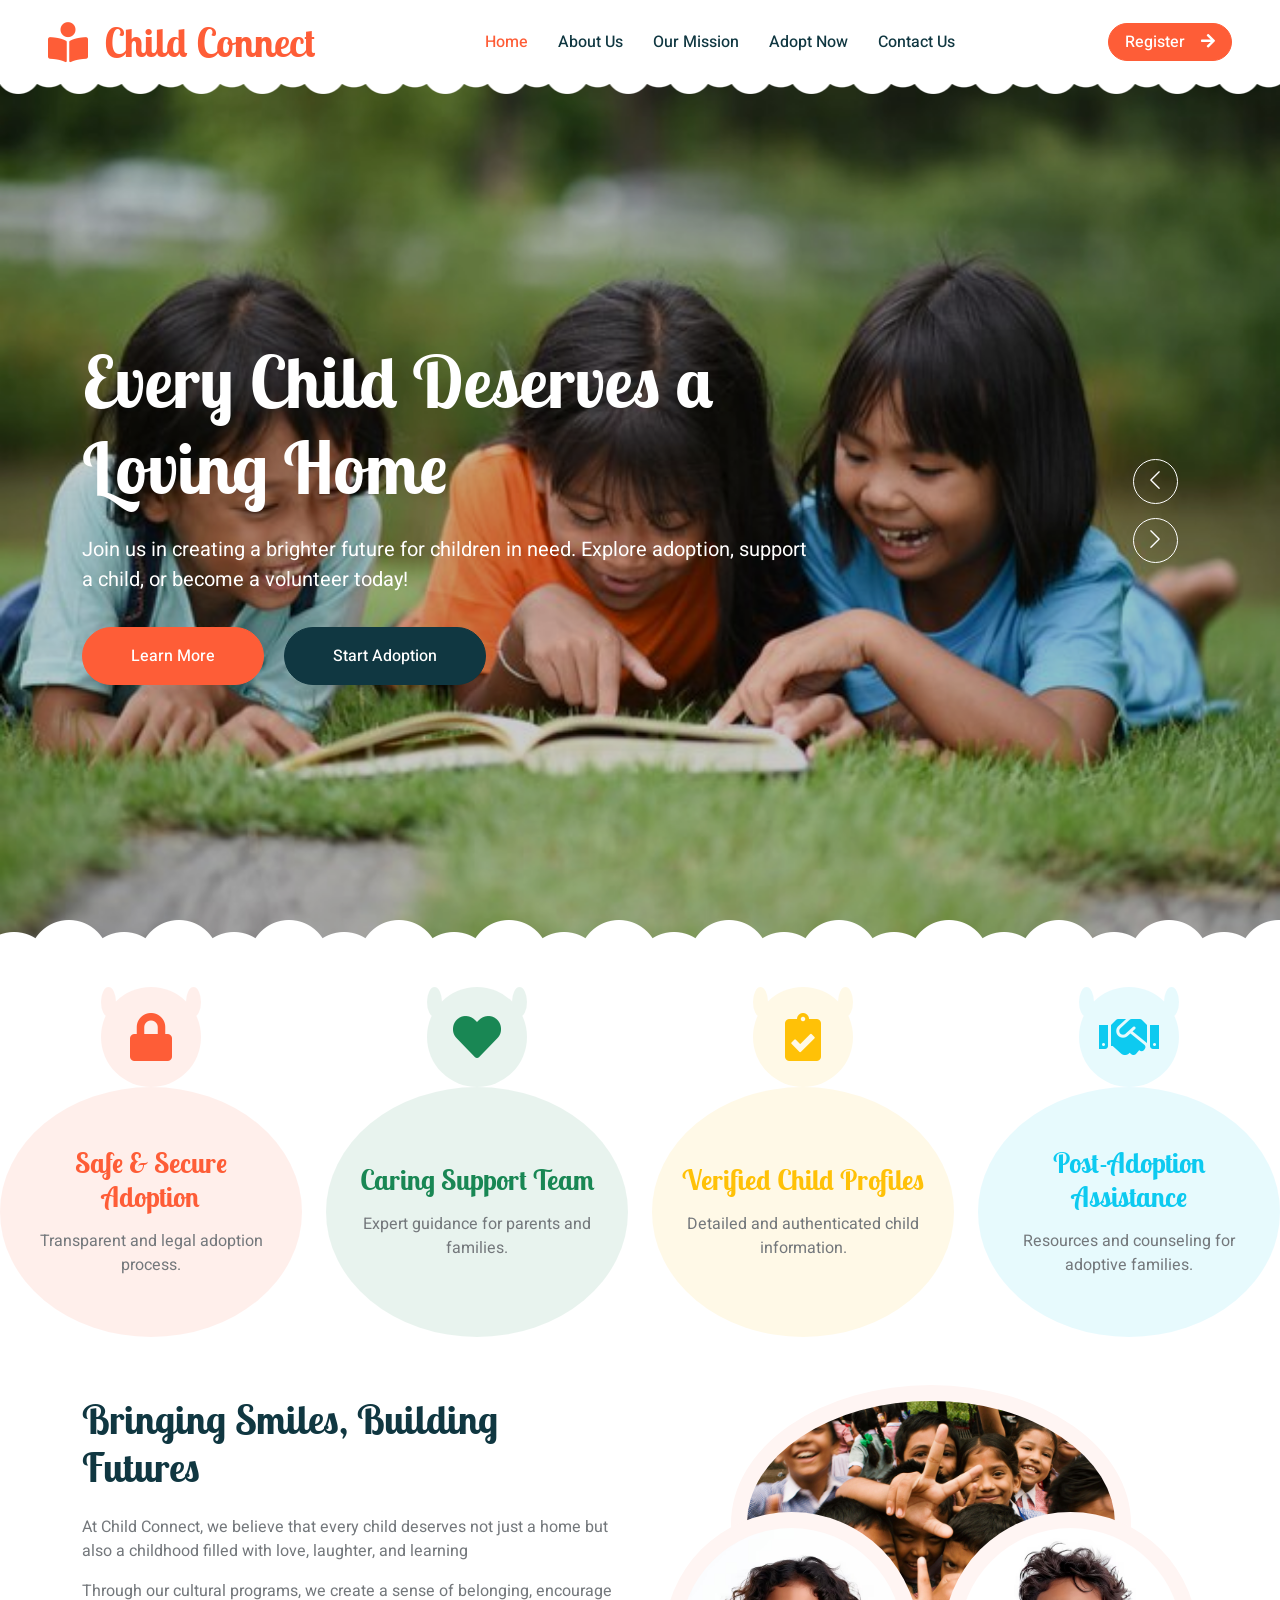
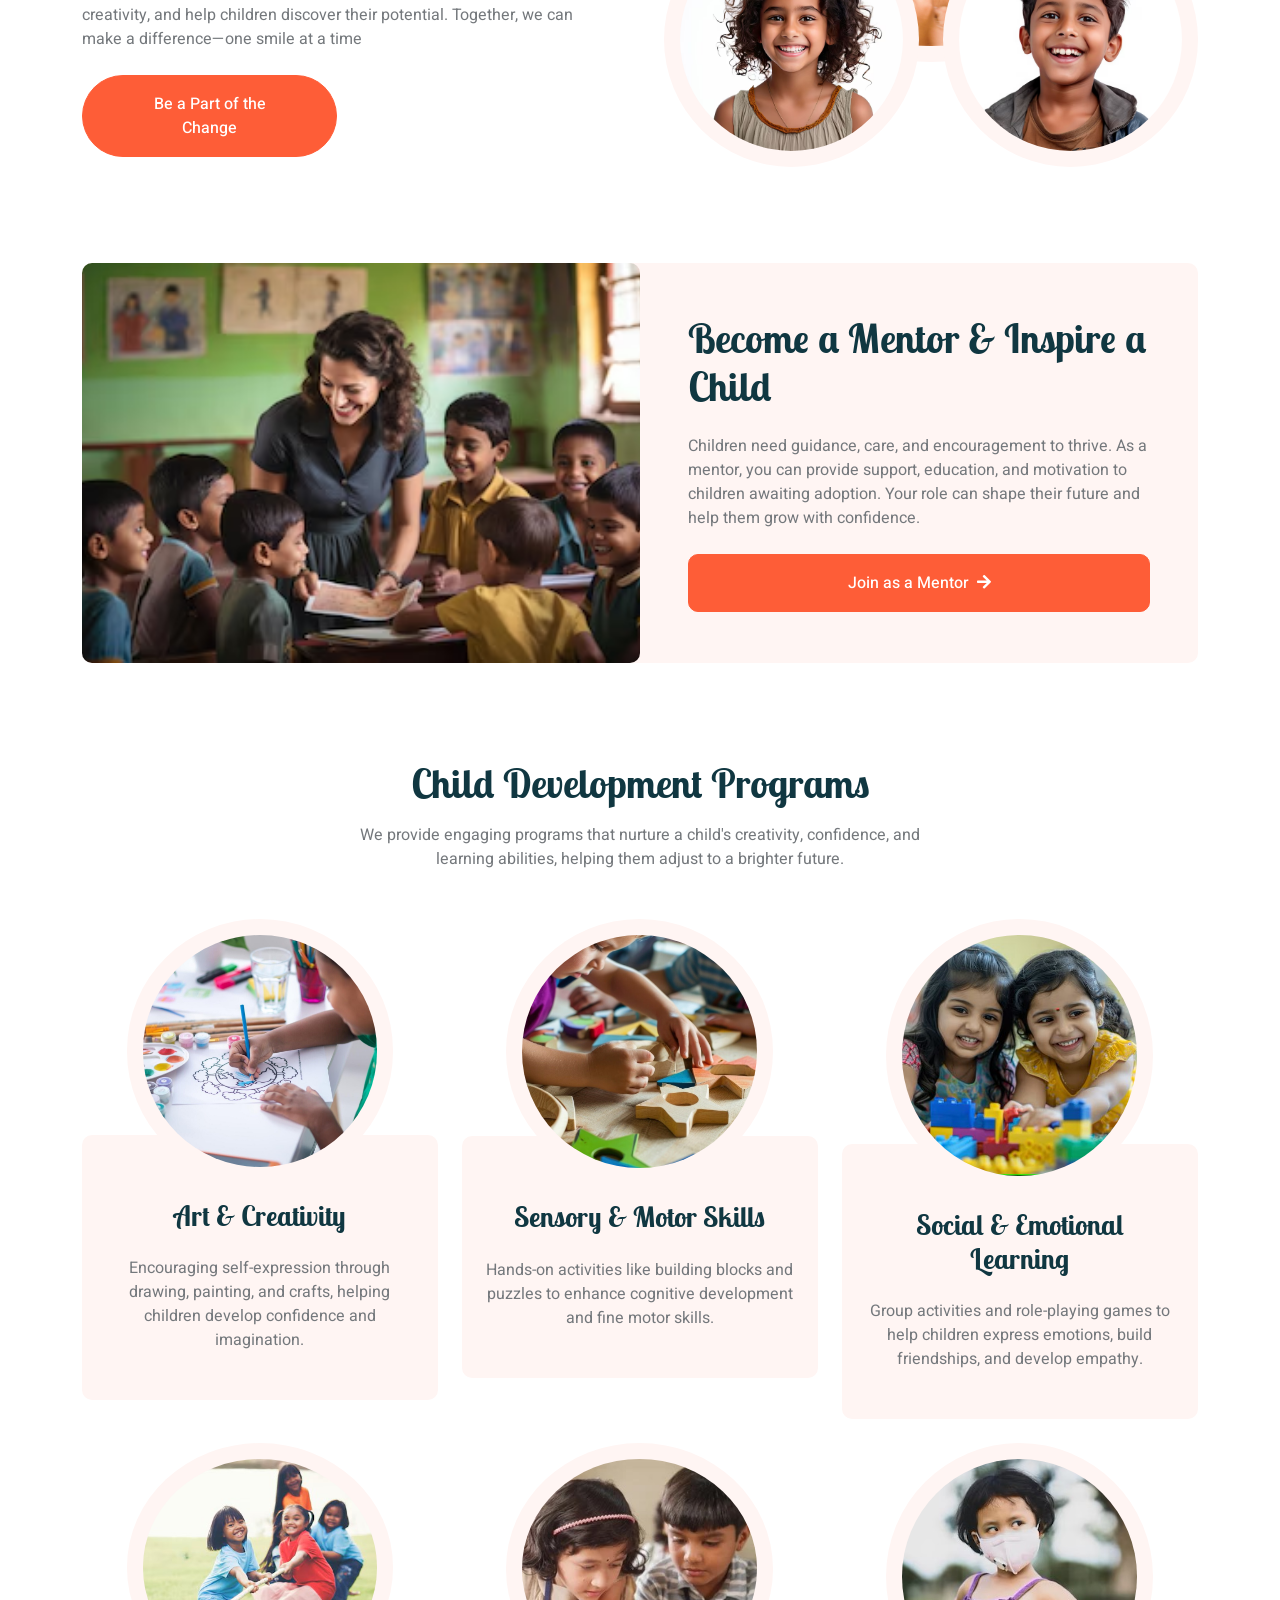
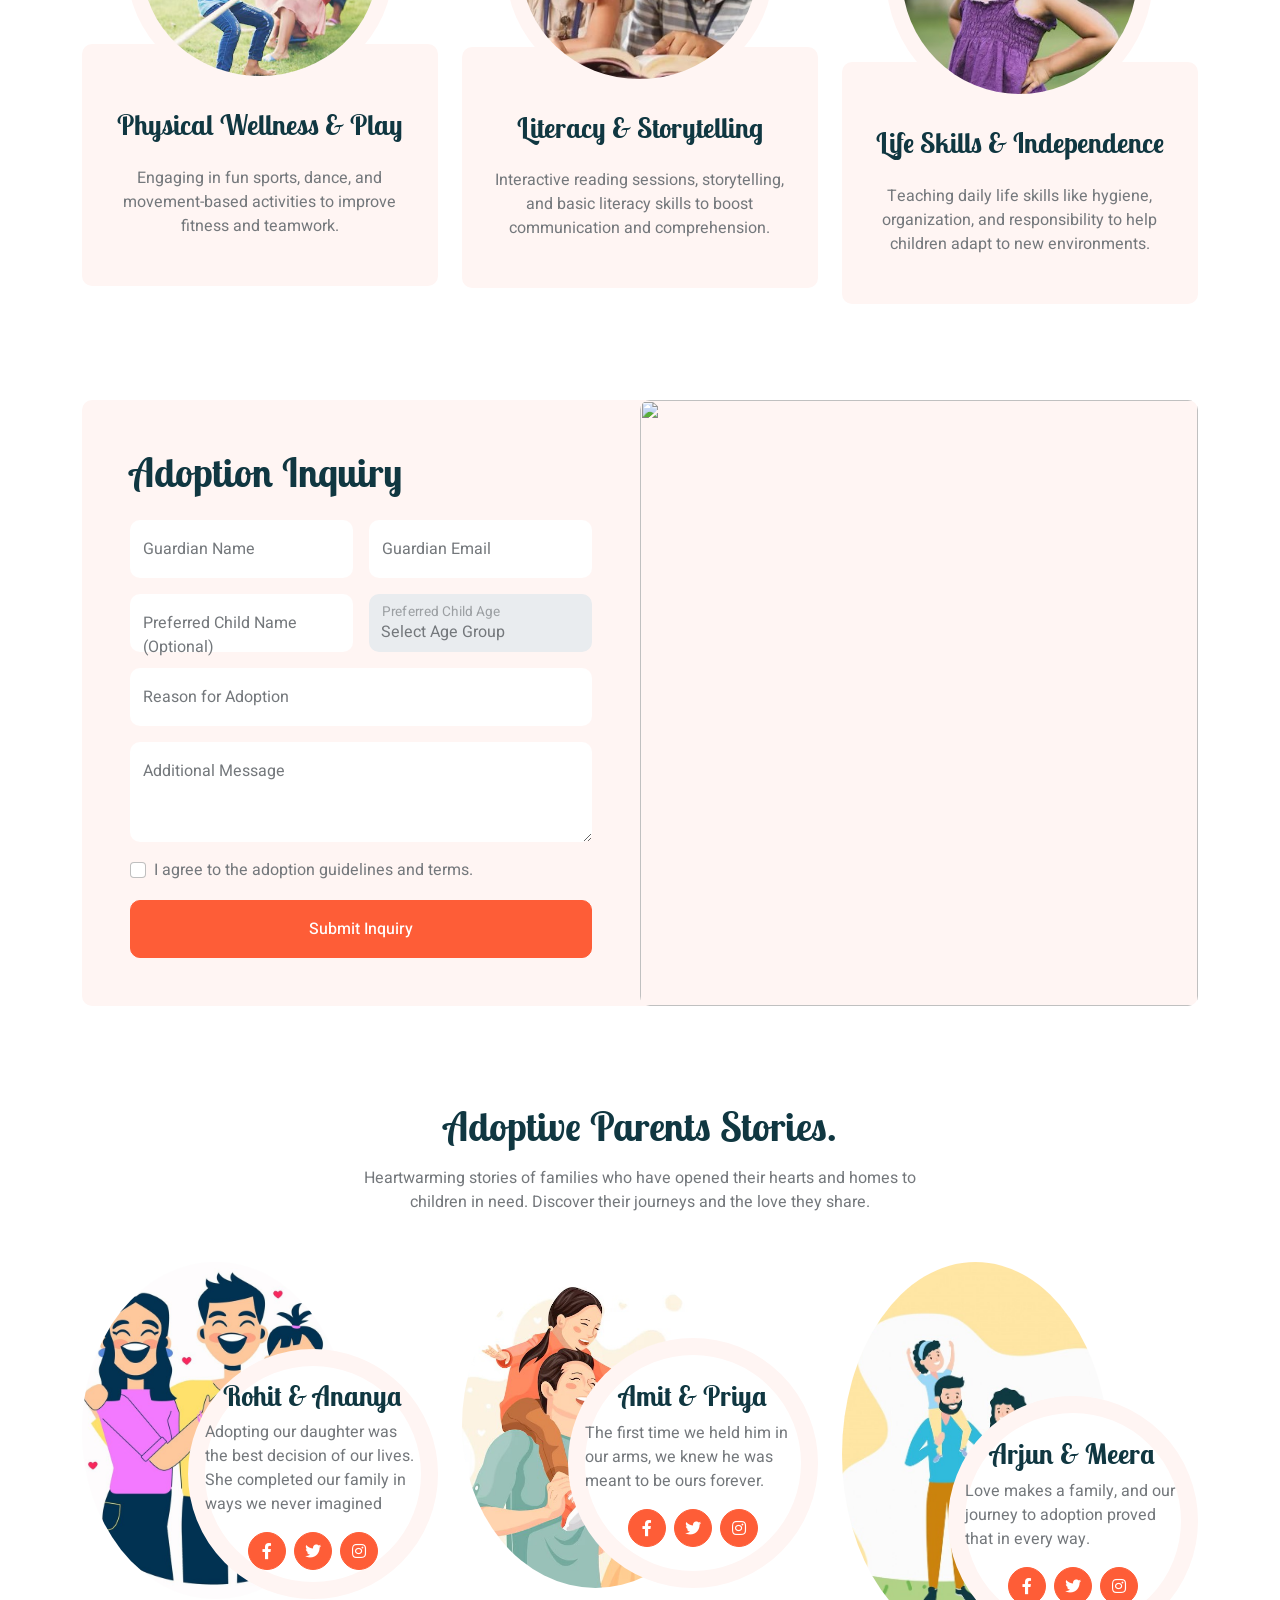
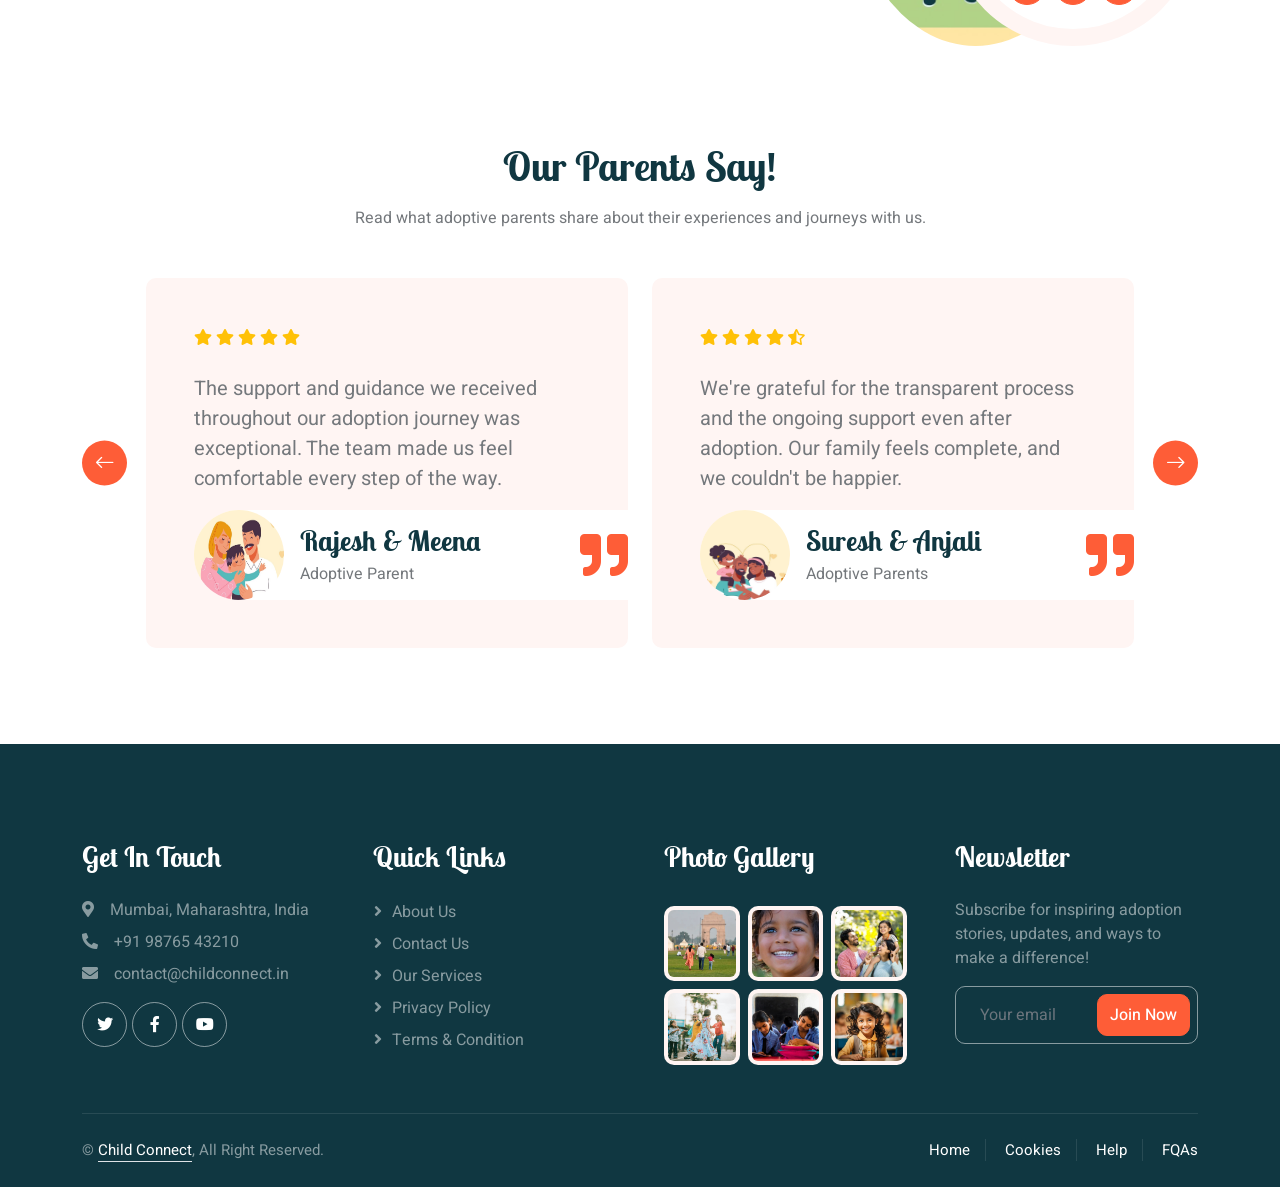
==== Refrence html website/index.html @ 8d8b5644 "Update" ====
<!DOCTYPE html>
<html lang="en">

<head>
    <meta charset="utf-8">
    <title>Online Child Connectivity</title>
    <meta content="width=device-width, initial-scale=1.0" name="viewport">
    <meta content="" name="keywords">
    <meta content="" name="description">

    <!-- Favicon -->
    <link href="img/favicon.ico" rel="icon">

    <!-- Google Web Fonts -->
    <link rel="preconnect" href="https://fonts.googleapis.com">
    <link rel="preconnect" href="https://fonts.gstatic.com" crossorigin>
    <link href="https://fonts.googleapis.com/css2?family=Heebo:wght@400;500;600&family=Inter:wght@600&family=Lobster+Two:wght@700&display=swap" rel="stylesheet">
    <link href="https://cdnjs.cloudflare.com/ajax/libs/font-awesome/5.15.4/css/all.min.css" rel="stylesheet">
    <link href="https://cdnjs.cloudflare.com/ajax/libs/font-awesome/5.15.4/css/all.min.css" rel="stylesheet">



    <!-- Icon Font Stylesheet -->
    <link href="https://cdnjs.cloudflare.com/ajax/libs/font-awesome/5.10.0/css/all.min.css" rel="stylesheet">
    <link href="https://cdn.jsdelivr.net/npm/bootstrap-icons@1.4.1/font/bootstrap-icons.css" rel="stylesheet">
    <link href="https://cdnjs.cloudflare.com/ajax/libs/font-awesome/5.15.4/css/all.min.css" rel="stylesheet">



    <!-- Libraries Stylesheet -->
    <link href="lib/animate/animate.min.css" rel="stylesheet">
    <link href="lib/owlcarousel/assets/owl.carousel.min.css" rel="stylesheet">

    <!-- Customized Bootstrap Stylesheet -->
    <link href="css/bootstrap.min.css" rel="stylesheet">

    <!-- Template Stylesheet -->
    <link href="css/style.css" rel="stylesheet">
</head>

<body>
    <div class="container-xxl bg-white p-0">
        <!-- Spinner Start -->
        <div id="spinner" class="show bg-white position-fixed translate-middle w-100 vh-100 top-50 start-50 d-flex align-items-center justify-content-center">
            <div class="spinner-border text-primary" style="width: 3rem; height: 3rem;" role="status">
                <span class="sr-only">Loading...</span>
            </div>
        </div>
        <!-- Spinner End -->


        <!-- Navbar Start -->
        <nav class="navbar navbar-expand-lg bg-white navbar-light sticky-top px-4 px-lg-5 py-lg-0">
            <a href="index.html" class="navbar-brand">
                <h1 class="m-0 text-primary"><i class="fa fa-book-reader me-3"></i>Child Connect</h1>
            </a>
            <button type="button" class="navbar-toggler" data-bs-toggle="collapse" data-bs-target="#navbarCollapse">
                <span class="navbar-toggler-icon"></span>
            </button>
            <div class="collapse navbar-collapse" id="navbarCollapse">
                <div class="navbar-nav mx-auto">
                    <a href="index.html" class="nav-item nav-link active">Home</a>
                    <a href="about.html" class="nav-item nav-link">About Us</a>
                    <a href="classes.html" class="nav-item nav-link">Our Mission</a>
                    <div class="nav-item dropdown">
                        <a href="adopt.html" class="nav-item nav-link" data-bs-toggle="dropdown">Adopt Now</a>
                        
                    </div>
                    <a href="contact.html" class="nav-item nav-link">Contact Us</a>
                </div>
                <a href="register.html" class="btn btn-primary rounded-pill px-3 d-none d-lg-block">Register<i class="fa fa-arrow-right ms-3"></i></a>            </div>
        </nav>
        <!-- Navbar End -->


        <!-- Carousel Start -->
        <div class="container-fluid p-0 mb-5">
            <div class="owl-carousel header-carousel position-relative">
                <div class="owl-carousel-item position-relative">
                    <img class="img-fluid" src="img/ban6.jpg" alt="">
                    <div class="position-absolute top-0 start-0 w-100 h-100 d-flex align-items-center" style="background: rgba(0, 0, 0, .2);">
                        <div class="container">
                            <div class="row justify-content-start">
                                <div class="col-10 col-lg-8">
                                    <h1 class="display-2 text-white animated slideInDown mb-4">Every Child Deserves a Loving Home </h1>
                                    <p class="fs-5 fw-medium text-white mb-4 pb-2">Join us in creating a brighter future for children in need. Explore adoption, support a child, or become a volunteer today!</p>
                                    <a href="" class="btn btn-primary rounded-pill py-sm-3 px-sm-5 me-3 animated slideInLeft">Learn More</a>
                                    <a href="" class="btn btn-dark rounded-pill py-sm-3 px-sm-5 animated slideInRight">Start Adoption</a>
                                </div>
                            </div>
                        </div>
                    </div>
                </div>
                <div class="owl-carousel-item position-relative">
                    <img class="img-fluid" src="img/ban1.jpg" alt="">
                    <div class="position-absolute top-0 start-0 w-100 h-100 d-flex align-items-center" style="background: rgba(0, 0, 0, .2);">
                        <div class="container">
                            <div class="row justify-content-start">
                                <div class="col-10 col-lg-8">
                                    <h1 class="display-2 text-white animated slideInDown mb-4">Building a Better Tomorrow</h1>
                                    <p class="fs-5 fw-medium text-white mb-4 pb-2">Your support can change a child's future forever.</p>
                                    <a href="" class="btn btn-primary rounded-pill py-sm-3 px-sm-5 me-3 animated slideInLeft">Learn More</a>
                                    <a href="" class="btn btn-dark rounded-pill py-sm-3 px-sm-5 animated slideInRight">Start Adoption</a>
                                </div>
                            </div>
                        </div>
                    </div>
                </div>
            </div>
        </div>
        <!-- Carousel End -->


       <div class="row g-4">
    <div class="col-lg-3 col-sm-6 wow fadeInUp" data-wow-delay="0.1s">
        <div class="facility-item">
            <div class="facility-icon bg-primary">
                <span class="bg-primary"></span>
                <i class="fas fa-lock fa-3x text-primary"></i>
                <span class="bg-primary"></span>
            </div>
            <div class="facility-text bg-primary">
                <h3 class="text-primary mb-3">Safe & Secure Adoption</h3>
                <p class="mb-0">Transparent and legal adoption process.</p>
            </div>
        </div>
    </div>
    <div class="col-lg-3 col-sm-6 wow fadeInUp" data-wow-delay="0.3s">
        <div class="facility-item">
            <div class="facility-icon bg-success">
                <span class="bg-success"></span>
                <i class="fas fa-heart fa-3x text-success"></i>
                <span class="bg-success"></span>
            </div>
            <div class="facility-text bg-success">
                <h3 class="text-success mb-3">Caring Support Team</h3>
                <p class="mb-0">Expert guidance for parents and families.</p>
            </div>
        </div>
    </div>
    <div class="col-lg-3 col-sm-6 wow fadeInUp" data-wow-delay="0.5s">
        <div class="facility-item">
            <div class="facility-icon bg-warning">
                <span class="bg-warning"></span>
                <i class="fas fa-clipboard-check fa-3x text-warning"></i>
                <span class="bg-warning"></span>
            </div>
            <div class="facility-text bg-warning">
                <h3 class="text-warning mb-3">Verified Child Profiles</h3>
                <p class="mb-0">Detailed and authenticated child information.</p>
            </div>
        </div>
    </div>
    <div class="col-lg-3 col-sm-6 wow fadeInUp" data-wow-delay="0.7s">
        <div class="facility-item">
            <div class="facility-icon bg-info">
                <span class="bg-info"></span>
                <i class="fas fa-handshake fa-3x text-info"></i>
                <span class="bg-info"></span>
            </div>
            <div class="facility-text bg-info">
                <h3 class="text-info mb-3">Post-Adoption Assistance</h3>
                <p class="mb-0">Resources and counseling for adoptive families.</p>
            </div>
        </div>
    </div>
</div>

        <!-- Facilities End -->


        <!-- About Start -->
        <div class="container-xxl py-5">
            <div class="container">
                <div class="row g-5 align-items-center">
                    <div class="col-lg-6 wow fadeInUp" data-wow-delay="0.1s">
                        <h1 class="mb-4">Bringing Smiles, Building Futures</h1>
                        <p>At Child Connect, we believe that every child deserves not just a home but also a childhood filled with love, laughter, and learning</p>
                        <p class="mb-4">Through our cultural programs, we create a sense of belonging, encourage creativity, and help children discover their potential. Together, we can make a difference—one smile at a time</p>
                        <div class="row g-4 align-items-center">
                            <div class="col-sm-6">
                                <a class="btn btn-primary rounded-pill py-3 px-5" href="">Be a Part of the Change</a>
                            </div>
                            
                                    
                                       
                        </div>
                    </div>
                    <div class="col-lg-6 about-img wow fadeInUp" data-wow-delay="0.5s">
                        <div class="row">
                            <div class="col-12 text-center">
                                <img class="img-fluid w-75 rounded-circle bg-light p-3" src="img/img7.jpg" alt="">
                            </div>
                            <div class="col-6 text-start" style="margin-top: -150px;">
                                <img class="img-fluid w-100 rounded-circle bg-light p-3" src="img/g1.jpg" alt="">
                            </div>
                            <div class="col-6 text-end" style="margin-top: -150px;">
                                <img class="img-fluid w-100 rounded-circle bg-light p-3" src="img/b5.jpg" alt="">
                            </div>
                        </div>
                    </div>
                </div>
            </div>
        </div>
        <!-- About End -->


        <!-- Call To Action Start -->
        <div class="container-xxl py-5">
            <div class="container">
                <div class="bg-light rounded">
                    <div class="row g-0">
                        <div class="col-lg-6 wow fadeIn" data-wow-delay="0.1s" style="min-height: 400px;">
                            <div class="position-relative h-100">
                                <img class="position-absolute w-100 h-100 rounded" src="img/guide2.jpg" style="object-fit: cover;">
                            </div>
                        </div>
                        <div class="col-lg-6 wow fadeIn" data-wow-delay="0.5s">
                            <div class="h-100 d-flex flex-column justify-content-center p-5">
                                <h1 class="mb-4">Become a Mentor & Inspire a Child</h1>
                                <p class="mb-4">Children need guidance, care, and encouragement to thrive. As a mentor, you can provide support, education, and motivation to children awaiting adoption. 
                                    Your role can shape their future and help them grow with confidence.
                                </p>
                                <a class="btn btn-primary py-3 px-5" href="">Join as a Mentor<i class="fa fa-arrow-right ms-2"></i></a>
                            </div>
                        </div>
                    </div>
                </div>
            </div>
        </div>
        <!-- Call To Action End -->


        <!-- Classes Start -->
       <div class="container-xxl py-5">
    <div class="container">
        <div class="text-center mx-auto mb-5 wow fadeInUp" data-wow-delay="0.1s" style="max-width: 600px;">
            <h1 class="mb-3">Child Development Programs</h1>
            <p>We provide engaging programs that nurture a child's creativity, confidence, and learning abilities, helping them adjust to a brighter future.</p>
        </div>
        <div class="row g-4">
            <!-- Art & Creativity -->
            <div class="col-lg-4 col-md-6 wow fadeInUp" data-wow-delay="0.1s">
                <div class="classes-item">
                    <div class="bg-light rounded-circle w-75 mx-auto p-3">
                        <img class="img-fluid rounded-circle" src="img/sk1.jpg" alt="Art & Creativity">
                    </div>
                    <div class="bg-light rounded p-4 pt-5 mt-n5">
                        <a class="d-block text-center h3 mt-3 mb-4">Art & Creativity</a>
                        <p class="text-center mb-4">Encouraging self-expression through drawing, painting, and crafts, helping children develop confidence and imagination.</p>
                    </div>
                </div>
            </div>

            <!-- Sensory & Motor Skills -->
            <div class="col-lg-4 col-md-6 wow fadeInUp" data-wow-delay="0.3s">
                <div class="classes-item">
                    <div class="bg-light rounded-circle w-75 mx-auto p-3">
                        <img class="img-fluid rounded-circle" src="img/sk2.jpg" alt="Sensory & Motor Skills">
                    </div>
                    <div class="bg-light rounded p-4 pt-5 mt-n5">
                        <a class="d-block text-center h3 mt-3 mb-4">Sensory & Motor Skills</a>
                        <p class="text-center mb-4">Hands-on activities like building blocks and puzzles to enhance cognitive development and fine motor skills.</p>
                    </div>
                </div>
            </div>

            <!-- Social & Emotional Learning -->
            <div class="col-lg-4 col-md-6 wow fadeInUp" data-wow-delay="0.5s">
                <div class="classes-item">
                    <div class="bg-light rounded-circle w-75 mx-auto p-3">
                        <img class="img-fluid rounded-circle" src="img/sk4.jpg" alt="Social & Emotional Learning">
                    </div>
                    <div class="bg-light rounded p-4 pt-5 mt-n5">
                        <a class="d-block text-center h3 mt-3 mb-4">Social & Emotional Learning</a>
                        <p class="text-center mb-4">Group activities and role-playing games to help children express emotions, build friendships, and develop empathy.</p>
                    </div>
                </div>
            </div>

            <!-- Physical Wellness & Play -->
            <div class="col-lg-4 col-md-6 wow fadeInUp" data-wow-delay="0.1s">
                <div class="classes-item">
                    <div class="bg-light rounded-circle w-75 mx-auto p-3">
                        <img class="img-fluid rounded-circle" src="img/sk3.jpg" alt="Physical Wellness & Play">
                    </div>
                    <div class="bg-light rounded p-4 pt-5 mt-n5">
                        <a class="d-block text-center h3 mt-3 mb-4">Physical Wellness & Play</a>
                        <p class="text-center mb-4">Engaging in fun sports, dance, and movement-based activities to improve fitness and teamwork.</p>
                    </div>
                </div>
            </div>

            <!-- Literacy & Storytelling -->
            <div class="col-lg-4 col-md-6 wow fadeInUp" data-wow-delay="0.3s">
                <div class="classes-item">
                    <div class="bg-light rounded-circle w-75 mx-auto p-3">
                        <img class="img-fluid rounded-circle" src="img/sk5.jpg" alt="Literacy & Storytelling">
                    </div>
                    <div class="bg-light rounded p-4 pt-5 mt-n5">
                        <a class="d-block text-center h3 mt-3 mb-4">Literacy & Storytelling</a>
                        <p class="text-center mb-4">Interactive reading sessions, storytelling, and basic literacy skills to boost communication and comprehension.</p>
                    </div>
                </div>
            </div>

            <!-- Life Skills & Independence -->
            <div class="col-lg-4 col-md-6 wow fadeInUp" data-wow-delay="0.5s">
                <div class="classes-item">
                    <div class="bg-light rounded-circle w-75 mx-auto p-3">
                        <img class="img-fluid rounded-circle" src="img/sk6.jpg" alt="Life Skills & Independence">
                    </div>
                    <div class="bg-light rounded p-4 pt-5 mt-n5">
                        <a class="d-block text-center h3 mt-3 mb-4">Life Skills & Independence</a>
                        <p class="text-center mb-4">Teaching daily life skills like hygiene, organization, and responsibility to help children adapt to new environments.</p>
                    </div>
                </div>
            </div>
        </div>
    </div>
</div>


        <!-- Classes End -->


        <!-- Appointment Start -->
        <div class="container-xxl py-5">
            <div class="container">
                <div class="bg-light rounded">
                    <div class="row g-0">
                        <div class="col-lg-6 wow fadeIn" data-wow-delay="0.1s">
                            <div class="h-100 d-flex flex-column justify-content-center p-5">
                                <h1 class="mb-4">Adoption Inquiry</h1>
                                <form>
                                    <div class="row g-3">
                                        <div class="col-sm-6">
                                            <div class="form-floating">
                                                <input type="text" class="form-control border-0" id="gname" placeholder="Guardian Name">
                                                <label for="gname">Guardian Name</label>
                                            </div>
                                        </div>
                                        <div class="col-sm-6">
                                            <div class="form-floating">
                                                <input type="email" class="form-control border-0" id="gmail" placeholder="Guardian Email">
                                                <label for="gmail">Guardian Email</label>
                                            </div>
                                        </div>
                                        <div class="col-sm-6">
                                            <div class="form-floating">
                                                <input type="text" class="form-control border-0" id="cname" placeholder="Preferred Child Name (Optional)">
                                                <label for="cname">Preferred Child Name (Optional)</label>
                                            </div>
                                        </div>
                                        <div class="col-sm-6">
                                            <div class="form-floating">
                                                <select class="form-control border-0" id="cage">
                                                    <option value="" disabled selected>Select Age Group</option>
                                                    <option value="0-1">0-1 Year</option>
                                                    <option value="1-3">1-3 Years</option>
                                                    <option value="4-6">4-6 Years</option>
                                                    <option value="7+">7+ Years</option>
                                                </select>
                                                <label for="cage">Preferred Child Age</label>
                                            </div>
                                        </div>
                                        <div class="col-12">
                                            <div class="form-floating">
                                                <input type="text" class="form-control border-0" id="reason" placeholder="Reason for Adoption">
                                                <label for="reason">Reason for Adoption</label>
                                            </div>
                                        </div>
                                        <div class="col-12">
                                            <div class="form-floating">
                                                <textarea class="form-control border-0" placeholder="Leave a message here" id="message" style="height: 100px"></textarea>
                                                <label for="message">Additional Message</label>
                                            </div>
                                        </div>
                                        <div class="col-12">
                                            <div class="form-check">
                                                <input class="form-check-input" type="checkbox" id="agree">
                                                <label class="form-check-label" for="agree">
                                                    I agree to the adoption guidelines and terms.
                                                </label>
                                            </div>
                                        </div>
                                        <div class="col-12">
                                            <button class="btn btn-primary w-100 py-3" type="submit">Submit Inquiry</button>
                                        </div>
                                    </div>
                                </form>
                                
                            </div>
                        </div>
                        <div class="col-lg-6 wow fadeIn" data-wow-delay="0.5s" style="min-height: 400px;">
                            <div class="position-relative h-100">
                                <img class="position-absolute w-100 h-100 rounded" src="img/img.jpg" style="object-fit: cover;">
                            </div>
                        </div>
                    </div>
                </div>
            </div>
        </div>
        <!-- Appointment End -->


        <!-- Team Start -->
        <div class="container-xxl py-5">
            <div class="container">
                <div class="text-center mx-auto mb-5 wow fadeInUp" data-wow-delay="0.1s" style="max-width: 600px;">
                    <h1 class="mb-3">Adoptive Parents Stories.</h1>
                    <p>Heartwarming stories of families who have opened their hearts and homes to children in need. 
                        Discover their journeys and the love they share.</p>
                </div>
                <div class="row g-4">
                    <div class="col-lg-4 col-md-6 wow fadeInUp" data-wow-delay="0.1s">
                        <div class="team-item position-relative">
                            <img class="img-fluid rounded-circle w-75" src="img/pc4.jpg" alt="">
                            <div class="team-text">
                                <h3> Rohit & Ananya</h3>
                                <p>Adopting our daughter was the best decision of our lives. She completed our family in ways we never imagined</p>
                                <div class="d-flex align-items-center">
                                    <a class="btn btn-square btn-primary mx-1" href=""><i class="fab fa-facebook-f"></i></a>
                                    <a class="btn btn-square btn-primary  mx-1" href=""><i class="fab fa-twitter"></i></a>
                                    <a class="btn btn-square btn-primary  mx-1" href=""><i class="fab fa-instagram"></i></a>
                                </div>
                            </div>
                        </div>
                    </div>
                    <div class="col-lg-4 col-md-6 wow fadeInUp" data-wow-delay="0.3s">
                        <div class="team-item position-relative">
                            <img class="img-fluid rounded-circle w-75" src="img/pc5.jpg" alt="">
                            <div class="team-text">
                                <h3>Amit & Priya</h3>
                                <p>The first time we held him in our arms, we knew he was meant to be ours forever.</p>
                                <div class="d-flex align-items-center">
                                    <a class="btn btn-square btn-primary mx-1" href=""><i class="fab fa-facebook-f"></i></a>
                                    <a class="btn btn-square btn-primary  mx-1" href=""><i class="fab fa-twitter"></i></a>
                                    <a class="btn btn-square btn-primary  mx-1" href=""><i class="fab fa-instagram"></i></a>
                                </div>
                            </div>
                        </div>
                    </div>
                    <div class="col-lg-4 col-md-6 wow fadeInUp" data-wow-delay="0.5s">
                        <div class="team-item position-relative">
                            <img class="img-fluid rounded-circle w-75" src="img/pc6.jpg" alt="">
                            <div class="team-text">
                                <h3>Arjun & Meera</h3>
                                <p>Love makes a family, and our journey to adoption proved that in every way.</p>
                                <div class="d-flex align-items-center">
                                    <a class="btn btn-square btn-primary mx-1" href=""><i class="fab fa-facebook-f"></i></a>
                                    <a class="btn btn-square btn-primary  mx-1" href=""><i class="fab fa-twitter"></i></a>
                                    <a class="btn btn-square btn-primary  mx-1" href=""><i class="fab fa-instagram"></i></a>
                                </div>
                            </div>
                        </div>
                    </div>
                </div>
            </div>
        </div>
        <!-- Team End -->


        <!-- Testimonial Start -->
<div class="container-xxl py-5">
    <div class="container">
        <div class="text-center mx-auto mb-5 wow fadeInUp" data-wow-delay="0.1s" style="max-width: 600px;">
            <h1 class="mb-3">Our Parents Say!</h1>
            <p>Read what adoptive parents share about their experiences and journeys with us.</p>
        </div>
        <div class="owl-carousel testimonial-carousel wow fadeInUp" data-wow-delay="0.1s">
            <div class="testimonial-item bg-light rounded p-5">
                <div class="mb-4">
                    <i class="fas fa-star text-warning"></i>
                    <i class="fas fa-star text-warning"></i>
                    <i class="fas fa-star text-warning"></i>
                    <i class="fas fa-star text-warning"></i>
                    <i class="fas fa-star text-warning"></i>
                </div>
                <p class="fs-5">The support and guidance we received throughout our adoption journey was exceptional. The team made us feel comfortable  every step of the way.</p>
                <div class="d-flex align-items-center bg-white me-n5" style="border-radius: 50px 0 0 50px;">
                    <img class="img-fluid flex-shrink-0 rounded-circle" src="img/hp3.jpg" style="width: 90px; height: 90px;">
                    <div class="ps-3">
                        <h3 class="mb-1">Rajesh & Meena</h3>
                        <span>Adoptive Parent</span>
                    </div>
                    <i class="fa fa-quote-right fa-3x text-primary ms-auto d-none d-sm-flex"></i>
                </div>
            </div>
            <div class="testimonial-item bg-light rounded p-5">
                <div class="mb-4">
                    <i class="fas fa-star text-warning"></i>
                    <i class="fas fa-star text-warning"></i>
                    <i class="fas fa-star text-warning"></i>
                    <i class="fas fa-star text-warning"></i>
                    <i class="fas fa-star-half-alt text-warning"></i>
                </div>
                <p class="fs-5">We're grateful for the transparent process and the ongoing support even after adoption. Our family feels complete, and we couldn't be happier.</p>
                <div class="d-flex align-items-center bg-white me-n5" style="border-radius: 50px 0 0 50px;">
                    <img class="img-fluid flex-shrink-0 rounded-circle" src="img/hp2.jpg" style="width: 90px; height: 90px;">
                    <div class="ps-3">
                        <h3 class="mb-1">Suresh & Anjali</h3>
                        <span>Adoptive Parents</span>
                    </div>
                    <i class="fa fa-quote-right fa-3x text-primary ms-auto d-none d-sm-flex"></i>
                </div>
            </div>
            <div class="testimonial-item bg-light rounded p-5">
                <div class="mb-4">
                    <i class="fas fa-star text-warning"></i>
                    <i class="fas fa-star text-warning"></i>
                    <i class="fas fa-star text-warning"></i>
                    <i class="fas fa-star text-warning"></i>
                    <i class="fas fa-star text-warning"></i>
                </div>
                <p class="fs-5">The dedication to matching children with the right families is remarkable. The post-adoption support has been invaluable for our family's adjustment.</p>
                <div class="d-flex align-items-center bg-white me-n5" style="border-radius: 50px 0 0 50px;">
                    <img class="img-fluid flex-shrink-0 rounded-circle" src="img/hp4.jpg" style="width: 90px; height: 90px;">
                    <div class="ps-3">
                        <h3 class="mb-1">Vikram & Sneha</h3>
                        <span>Adoptive Parents</span>
                    </div>
                    <i class="fa fa-quote-right fa-3x text-primary ms-auto d-none d-sm-flex"></i>
                </div>
            </div>
        </div>
    </div>
</div>
<!-- Testimonial End -->

        <!-- Testimonial End -->


        <!-- Footer Start -->
        <div class="container-fluid bg-dark text-white-50 footer pt-5 mt-5 wow fadeIn" data-wow-delay="0.1s">
            <div class="container py-5">
                <div class="row g-5">
                    <div class="col-lg-3 col-md-6">
                        <h3 class="text-white mb-4">Get In Touch</h3>
                        <p class="mb-2"><i class="fa fa-map-marker-alt me-3"></i>Mumbai, Maharashtra, India</p>
                        <p class="mb-2"><i class="fa fa-phone-alt me-3"></i>+91 98765 43210</p>
                        <p class="mb-2"><i class="fa fa-envelope me-3"></i>contact@childconnect.in</p>
                        <div class="d-flex pt-2">
                            <a class="btn btn-outline-light btn-social" href=""><i class="fab fa-twitter"></i></a>
                            <a class="btn btn-outline-light btn-social" href=""><i class="fab fa-facebook-f"></i></a>
                            <a class="btn btn-outline-light btn-social" href=""><i class="fab fa-youtube"></i></a>
                        </div>
                    </div>
                    <div class="col-lg-3 col-md-6">
                        <h3 class="text-white mb-4">Quick Links</h3>
                        <a class="btn btn-link text-white-50" href="">About Us</a>
                        <a class="btn btn-link text-white-50" href="">Contact Us</a>
                        <a class="btn btn-link text-white-50" href="">Our Services</a>
                        <a class="btn btn-link text-white-50" href="">Privacy Policy</a>
                        <a class="btn btn-link text-white-50" href="">Terms & Condition</a>
                    </div>
                    <div class="col-lg-3 col-md-6">
                        <h3 class="text-white mb-4">Photo Gallery</h3>
                        <div class="row g-2 pt-2">
                            <div class="col-4">
                                <img class="img-fluid rounded bg-light p-1" src="img/fam3.jpg" alt="">
                            </div>
                            <div class="col-4">
                                <img class="img-fluid rounded bg-light p-1" src="img/cld1.jpg" alt="">
                            </div>
                            <div class="col-4">
                                <img class="img-fluid rounded bg-light p-1" src="img/fam2.jpg" alt="">
                            </div>
                            <div class="col-4">
                                <img class="img-fluid rounded bg-light p-1" src="img/img5.jpg" alt="">
                            </div>
                            <div class="col-4">
                                <img class="img-fluid rounded bg-light p-1" src="img/img4.jpg" alt="">
                            </div>
                            <div class="col-4">
                                <img class="img-fluid rounded bg-light p-1" src="img/blog1.jpg" alt="">
                            </div>
                        </div>
                    </div>
                    <div class="col-lg-3 col-md-6">
                        <h3 class="text-white mb-4">Newsletter</h3>
                        <p>Subscribe for inspiring adoption stories, updates, and ways to make a difference!</p>
                        <div class="position-relative mx-auto" style="max-width: 400px;">
                            <input class="form-control bg-transparent w-100 py-3 ps-4 pe-5" type="text" placeholder="Your email">
                            <button type="button" class="btn btn-primary py-2 position-absolute top-0 end-0 mt-2 me-2">Join Now</button>
                        </div>
                    </div>
                </div>
            </div>
            <div class="container">
                <div class="copyright">
                    <div class="row">
                        <div class="col-md-6 text-center text-md-start mb-3 mb-md-0">
                            &copy; <a class="border-bottom" href="#">Child Connect</a>, All Right Reserved. 
							
							<!--/*** This template is free as long as you keep the footer author’s credit link/attribution link/backlink. If you'd like to use the template without the footer author’s credit link/attribution link/backlink, you can purchase the Credit Removal License from "https://htmlcodex.com/credit-removal". Thank you for your support. ***/-->
                        </div>
                        <div class="col-md-6 text-center text-md-end">
                            <div class="footer-menu">
                                <a href="">Home</a>
                                <a href="">Cookies</a>
                                <a href="">Help</a>
                                <a href="">FQAs</a>
                            </div>
                        </div>
                    </div>
                </div>
            </div>
        </div>
        <!-- Footer End -->


        <!-- Back to Top -->
        <a href="#" class="btn btn-lg btn-primary btn-lg-square back-to-top"><i class="bi bi-arrow-up"></i></a>
    </div>

    <!-- JavaScript Libraries -->
    <script src="https://code.jquery.com/jquery-3.4.1.min.js"></script>
    <script src="https://cdn.jsdelivr.net/npm/bootstrap@5.0.0/dist/js/bootstrap.bundle.min.js"></script>
    <script src="lib/wow/wow.min.js"></script>
    <script src="lib/easing/easing.min.js"></script>
    <script src="lib/waypoints/waypoints.min.js"></script>
    <script src="lib/owlcarousel/owl.carousel.min.js"></script>

    <!-- Template Javascript -->
    <script src="js/main.js"></script>
</body>

</html>
---- Refrence html website/css/style.css ----
/********** Template CSS **********/
:root {
    --primary: #FE5D37;
    --light: #FFF5F3;
    --dark: #103741;
}

.back-to-top {
    position: fixed;
    display: none;
    right: 45px;
    bottom: 45px;
    z-index: 99;
}


/*** Spinner ***/
#spinner {
    opacity: 0;
    visibility: hidden;
    transition: opacity .5s ease-out, visibility 0s linear .5s;
    z-index: 99999;
}

#spinner.show {
    transition: opacity .5s ease-out, visibility 0s linear 0s;
    visibility: visible;
    opacity: 1;
}


/*** Button ***/
.btn {
    font-weight: 500;
    transition: .5s;
}

.btn.btn-primary {
    color: #FFFFFF;
}

.btn-square {
    width: 38px;
    height: 38px;
}

.btn-sm-square {
    width: 32px;
    height: 32px;
}

.btn-lg-square {
    width: 48px;
    height: 48px;
}

.btn-square,
.btn-sm-square,
.btn-lg-square {
    padding: 0;
    display: flex;
    align-items: center;
    justify-content: center;
    font-weight: normal;
    border-radius: 50px;
}


/*** Heading ***/
h1,
h2,
h3,
h4,
.h1,
.h2,
.h3,
.h4,
.display-1,
.display-2,
.display-3,
.display-4,
.display-5,
.display-6 {
    font-family: 'Lobster Two', cursive;
    font-weight: 700;
}

h5,
h6,
.h5,
.h6 {
    font-weight: 600;
}

.font-secondary {
    font-family: 'Lobster Two', cursive;
}


/*** Navbar ***/
.navbar .navbar-nav .nav-link {
    padding: 30px 15px;
    color: var(--dark);
    font-weight: 500;
    outline: none;
}

.navbar .navbar-nav .nav-link:hover,
.navbar .navbar-nav .nav-link.active {
    color: var(--primary);
}

.navbar.sticky-top {
    top: -100px;
    transition: .5s;
}

.navbar .dropdown-toggle::after {
    border: none;
    content: "\f107";
    font-family: "Font Awesome 5 Free";
    font-weight: 900;
    vertical-align: middle;
    margin-left: 5px;
    transition: .5s;
}

.navbar .dropdown-toggle[aria-expanded=true]::after {
    transform: rotate(-180deg);
}

@media (max-width: 991.98px) {
    .navbar .navbar-nav .nav-link  {
        margin-right: 0;
        padding: 10px 0;
    }

    .navbar .navbar-nav {
        margin-top: 15px;
        border-top: 1px solid #EEEEEE;
    }
}

@media (min-width: 992px) {
    .navbar .nav-item .dropdown-menu {
        display: block;
        top: calc(100% - 15px);
        margin-top: 0;
        opacity: 0;
        visibility: hidden;
        transition: .5s;
        
    }

    .navbar .nav-item:hover .dropdown-menu {
        top: 100%;
        visibility: visible;
        transition: .5s;
        opacity: 1;
    }
}


/*** Header ***/
.header-carousel::before,
.header-carousel::after,
.page-header::before,
.page-header::after {
    position: absolute;
    content: "";
    width: 100%;
    height: 10px;
    top: 0;
    left: 0;
    background: url(../img/bg-header-top.png) center center repeat-x;
    z-index: 1;
}

.header-carousel::after,
.page-header::after {
    height: 19px;
    top: auto;
    bottom: 0;
    background: url(../img/bg-header-bottom.png) center center repeat-x;
}

@media (max-width: 768px) {
    .header-carousel .owl-carousel-item {
        position: relative;
        min-height: 500px;
    }
    
    .header-carousel .owl-carousel-item img {
        position: absolute;
        width: 100%;
        height: 100%;
        object-fit: cover;
    }

    .header-carousel .owl-carousel-item p {
        font-size: 16px !important;
        font-weight: 400 !important;
    }

    .header-carousel .owl-carousel-item h1 {
        font-size: 30px;
        font-weight: 600;
    }
}

.header-carousel .owl-nav {
    position: absolute;
    top: 50%;
    right: 8%;
    transform: translateY(-50%);
    display: flex;
    flex-direction: column;
}

.header-carousel .owl-nav .owl-prev,
.header-carousel .owl-nav .owl-next {
    margin: 7px 0;
    width: 45px;
    height: 45px;
    display: flex;
    align-items: center;
    justify-content: center;
    color: #FFFFFF;
    background: transparent;
    border: 1px solid #FFFFFF;
    border-radius: 45px;
    font-size: 22px;
    transition: .5s;
}

.header-carousel .owl-nav .owl-prev:hover,
.header-carousel .owl-nav .owl-next:hover {
    background: var(--primary);
    border-color: var(--primary);
}

.page-header {
    background: linear-gradient(rgba(0, 0, 0, .2), rgba(0, 0, 0, .2)), url(../img/ban2.jpg) center center no-repeat;
    background-size: cover;
}

.breadcrumb-item + .breadcrumb-item::before {
    color: rgba(255, 255, 255, .5);
}


/*** Facility ***/
.facility-item .facility-icon {
    position: relative;
    margin: 0 auto;
    width: 100px;
    height: 100px;
    border-radius: 100px;
    display: flex;
    align-items: center;
    justify-content: center;
}

.facility-item .facility-icon::before {
    position: absolute;
    content: "";
    width: 100%;
    height: 100%;
    top: 0;
    left: 0;
    background: rgba(255, 255, 255, .9);
    transition: .5s;
    z-index: 1;
}

.facility-item .facility-icon span {
    position: absolute;
    content: "";
    width: 15px;
    height: 30px;
    top: 0;
    left: 0;
    border-radius: 50%;
}

.facility-item .facility-icon span:last-child {
    left: auto;
    right: 0;
}

.facility-item .facility-icon i {
    position: relative;
    z-index: 2;
}

.facility-item .facility-text {
    position: relative;
    min-height: 250px;
    padding: 30px;
    border-radius: 100%;
    display: flex;
    text-align: center;
    justify-content: center;
    flex-direction: column;
}

.facility-item .facility-text::before {
    position: absolute;
    content: "";
    width: 100%;
    height: 100%;
    top: 0;
    left: 0;
    background: rgba(255, 255, 255, .9);
    transition: .5s;
    z-index: 1;
}

.facility-item .facility-text * {
    position: relative;
    z-index: 2;
}

.facility-item:hover .facility-icon::before,
.facility-item:hover .facility-text::before {
    background: transparent;
}

.facility-item * {
    transition: .5s;
}

.facility-item:hover * {
    color: #FFFFFF !important;
}


/*** About ***/
.about-img img {
    transition: .5s;
}

.about-img img:hover {
    background: var(--primary) !important;
}


/*** Classes ***/
.classes-item {
    transition: .5s;
}

.classes-item:hover {
    margin-top: -10px;
}


/*** Team ***/
.team-item .team-text {
    position: absolute;
    width: 250px;
    height: 250px;
    bottom: 0;
    right: 0;
    display: flex;
    align-items: center;
    justify-content: center;
    flex-direction: column;
    background: #FFFFFF;
    border: 17px solid var(--light);
    border-radius: 250px;
    transition: .5s;
}

.team-item:hover .team-text {
    border-color: var(--primary);
}


/*** Testimonial ***/
.testimonial-carousel {
    padding-left: 1.5rem;
    padding-right: 1.5rem;
}

@media (min-width: 576px) {
    .testimonial-carousel {
        padding-left: 4rem;
        padding-right: 4rem;
    }
}

.testimonial-carousel .testimonial-item .border {
    border: 1px dashed rgba(0, 185, 142, .3) !important;
}

.testimonial-carousel .owl-nav {
    position: absolute;
    width: 100%;
    height: 45px;
    top: 50%;
    left: 0;
    transform: translateY(-50%);
    display: flex;
    justify-content: space-between;
    z-index: 1;
}

.testimonial-carousel .owl-nav .owl-prev,
.testimonial-carousel .owl-nav .owl-next {
    position: relative;
    width: 45px;
    height: 45px;
    display: flex;
    align-items: center;
    justify-content: center;
    color: #FFFFFF;
    background: var(--primary);
    border-radius: 45px;
    font-size: 20px;
    transition: .5s;
}

.testimonial-carousel .owl-nav .owl-prev:hover,
.testimonial-carousel .owl-nav .owl-next:hover {
    background: var(--dark);
}


/*** Footer ***/
.footer .btn.btn-social {
    margin-right: 5px;
    width: 45px;
    height: 45px;
    display: flex;
    align-items: center;
    justify-content: center;
    color: #FFFFFF;
    border: 1px solid rgba(255,255,255,0.5);
    border-radius: 45px;
    transition: .3s;
}

.footer .btn.btn-social:hover {
    border-color: var(--primary);
    background: var(--primary);
}

.footer .btn.btn-link {
    display: block;
    margin-bottom: 5px;
    padding: 0;
    text-align: left;
    font-size: 16px;
    font-weight: normal;
    text-transform: capitalize;
    transition: .3s;
}

.footer .btn.btn-link::before {
    position: relative;
    content: "\f105";
    font-family: "Font Awesome 5 Free";
    font-weight: 900;
    margin-right: 10px;
}

.footer .btn.btn-link:hover {
    color: var(--primary) !important;
    letter-spacing: 1px;
    box-shadow: none;
}

.footer .form-control {
    border-color: rgba(255,255,255,0.5);
}

.footer .copyright {
    padding: 25px 0;
    font-size: 15px;
    border-top: 1px solid rgba(256, 256, 256, .1);
}

.footer .copyright a {
    color: #FFFFFF;
}

.footer .footer-menu a {
    margin-right: 15px;
    padding-right: 15px;
    border-right: 1px solid rgba(255, 255, 255, .1);
}

.footer .copyright a:hover,
.footer .footer-menu a:hover {
    color: var(--primary) !important;
}

.footer .footer-menu a:last-child {
    margin-right: 0;
    padding-right: 0;
    border-right: none;
}
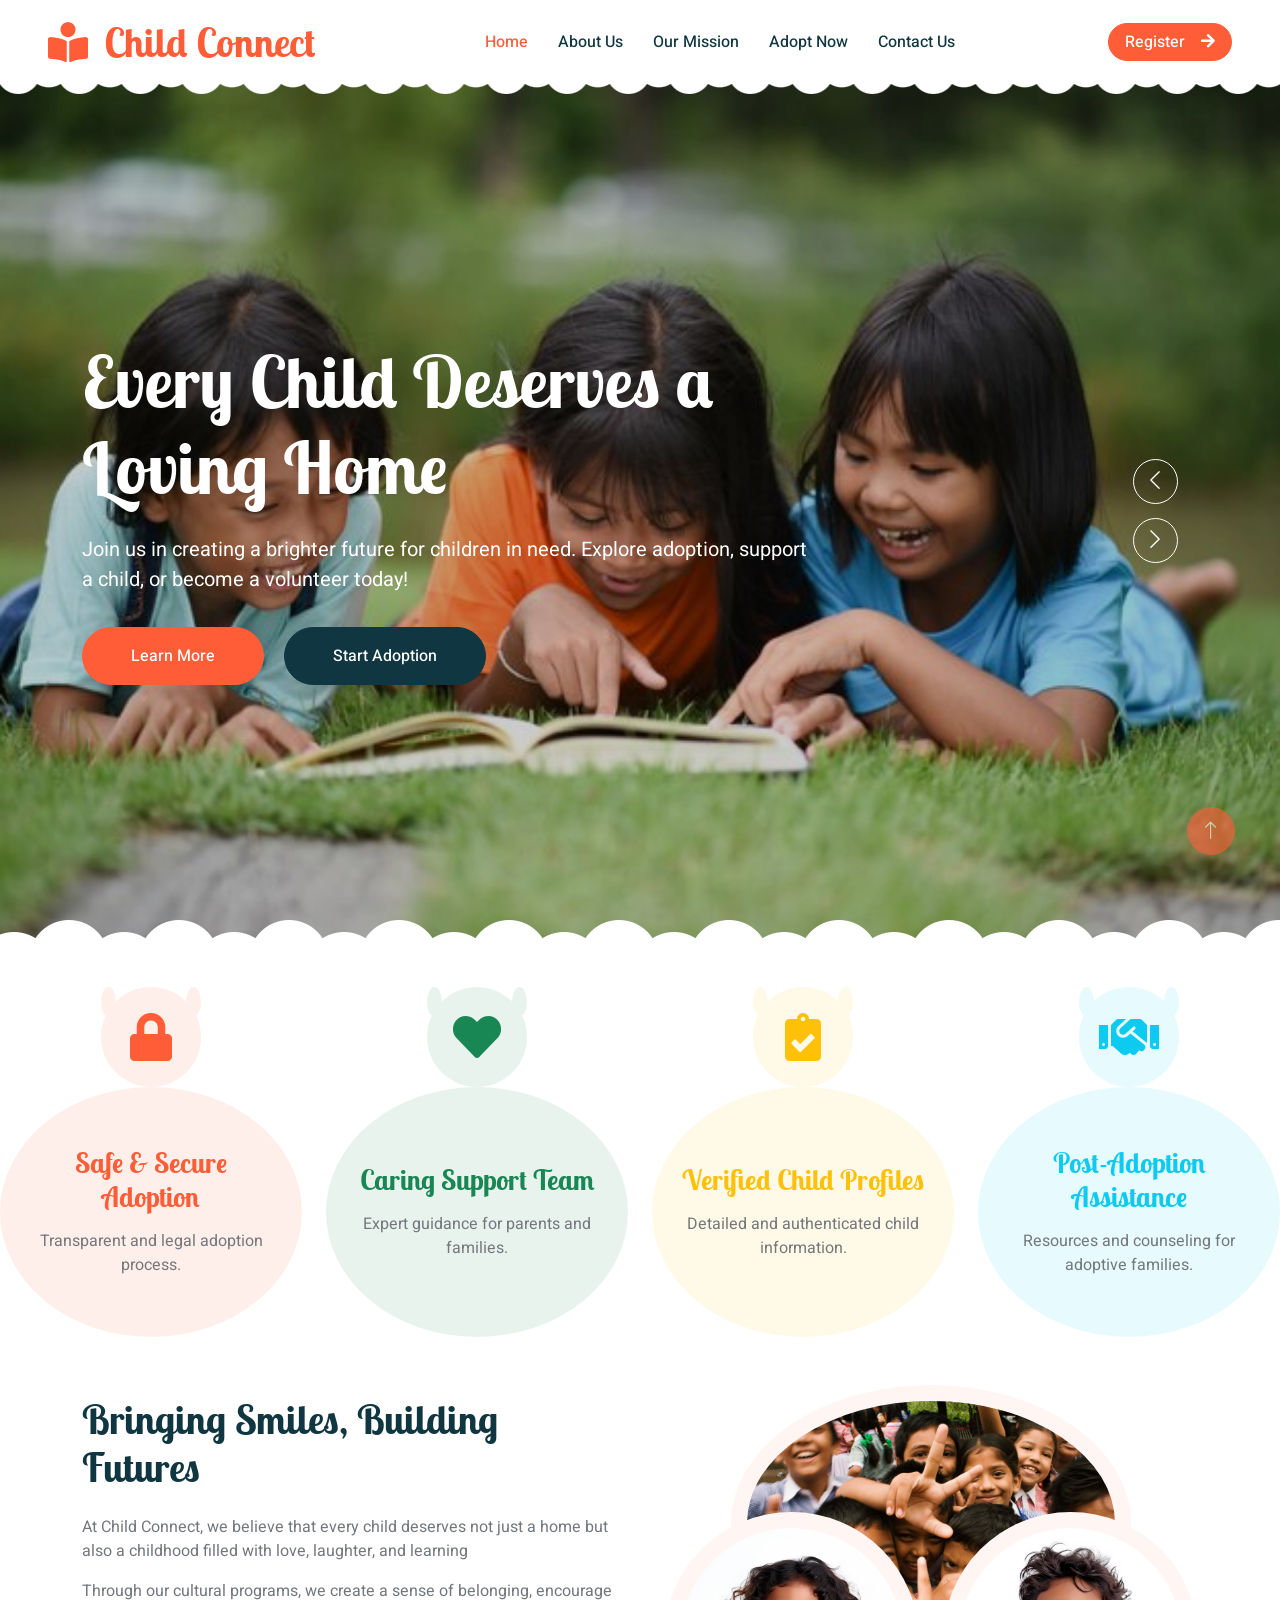
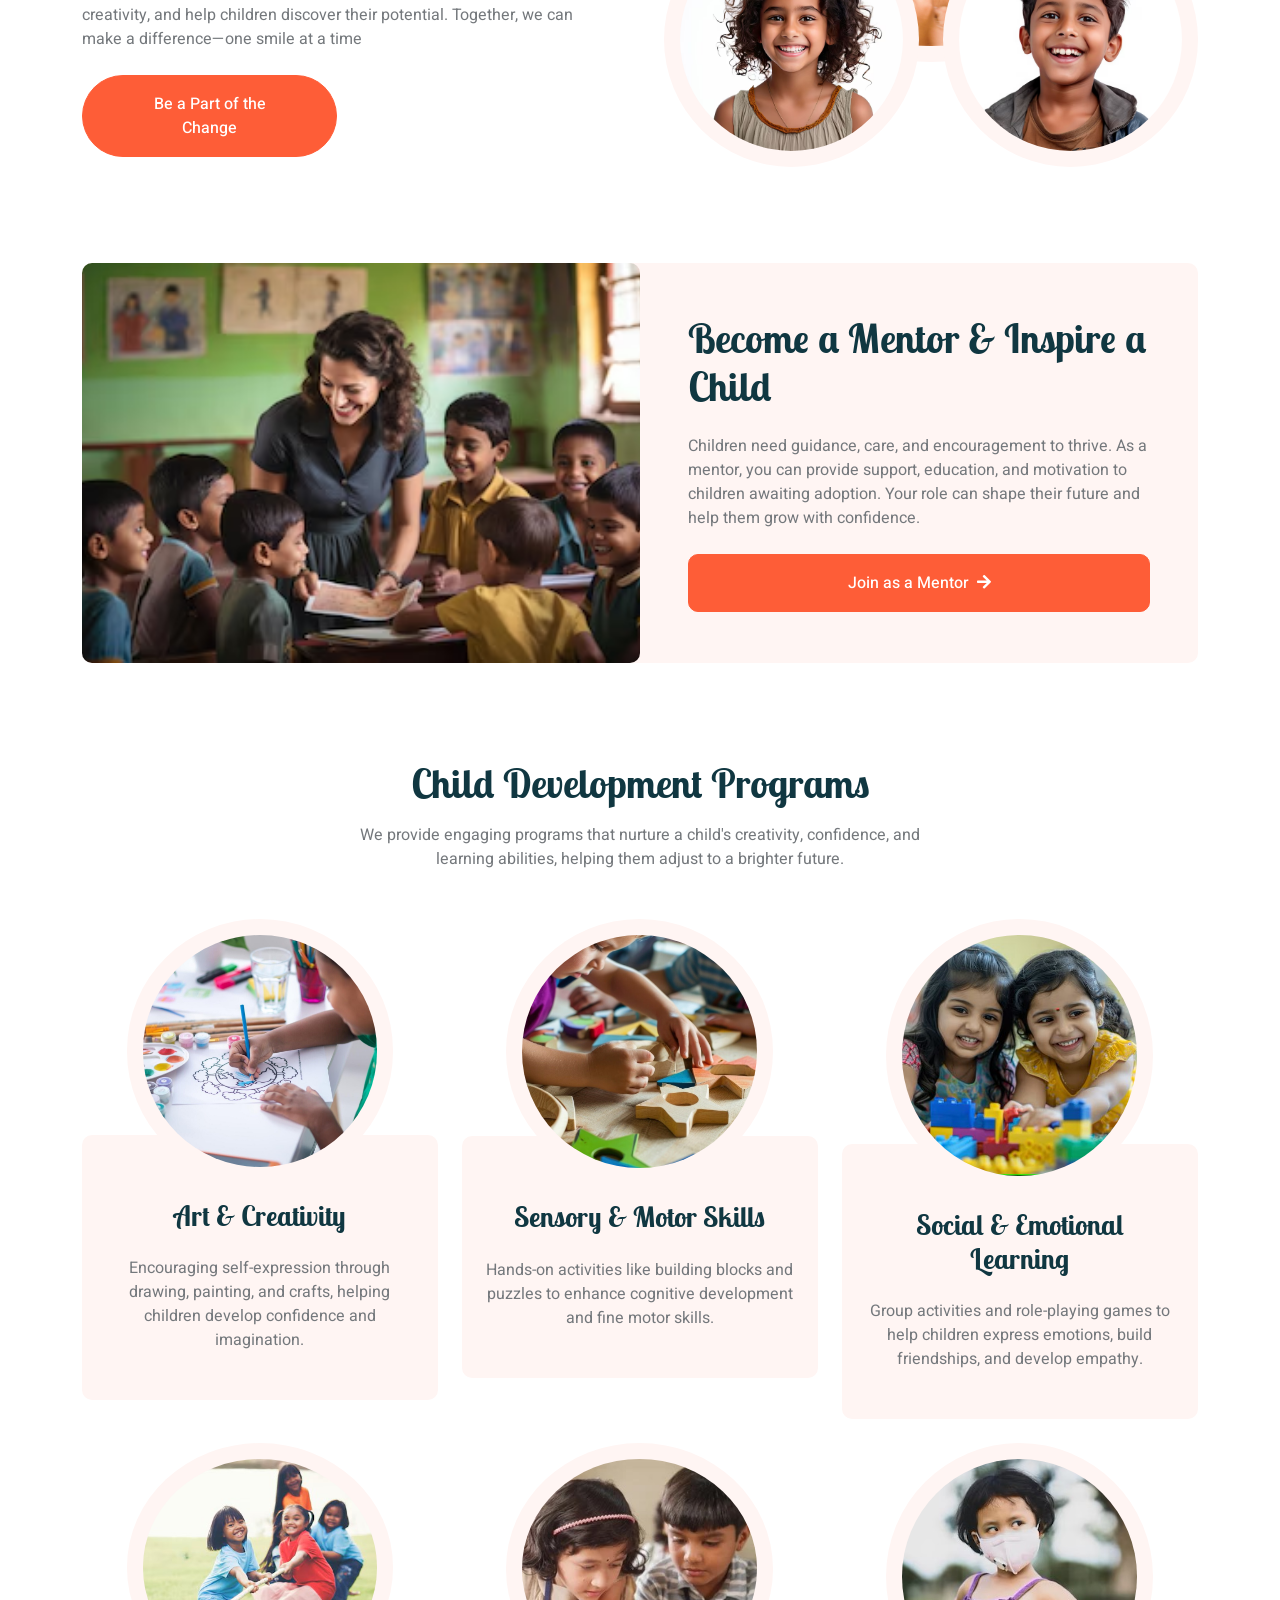
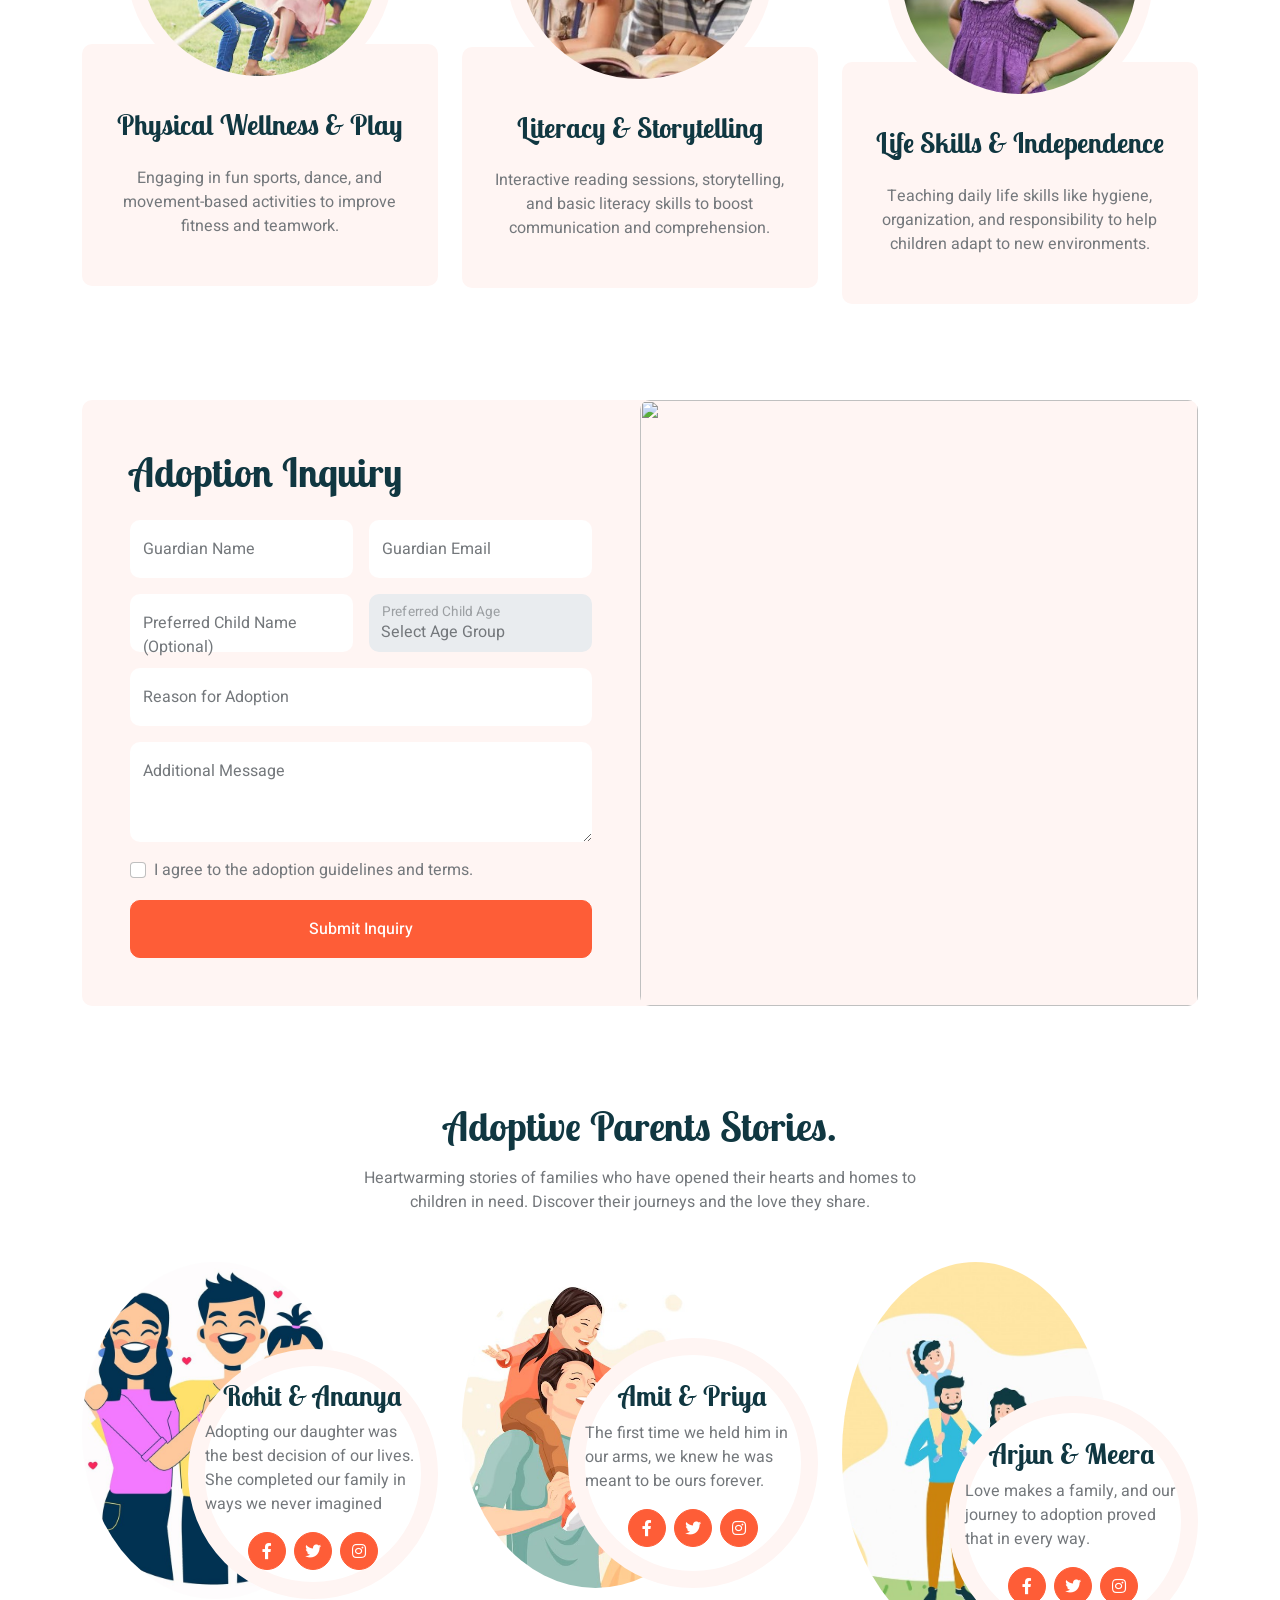
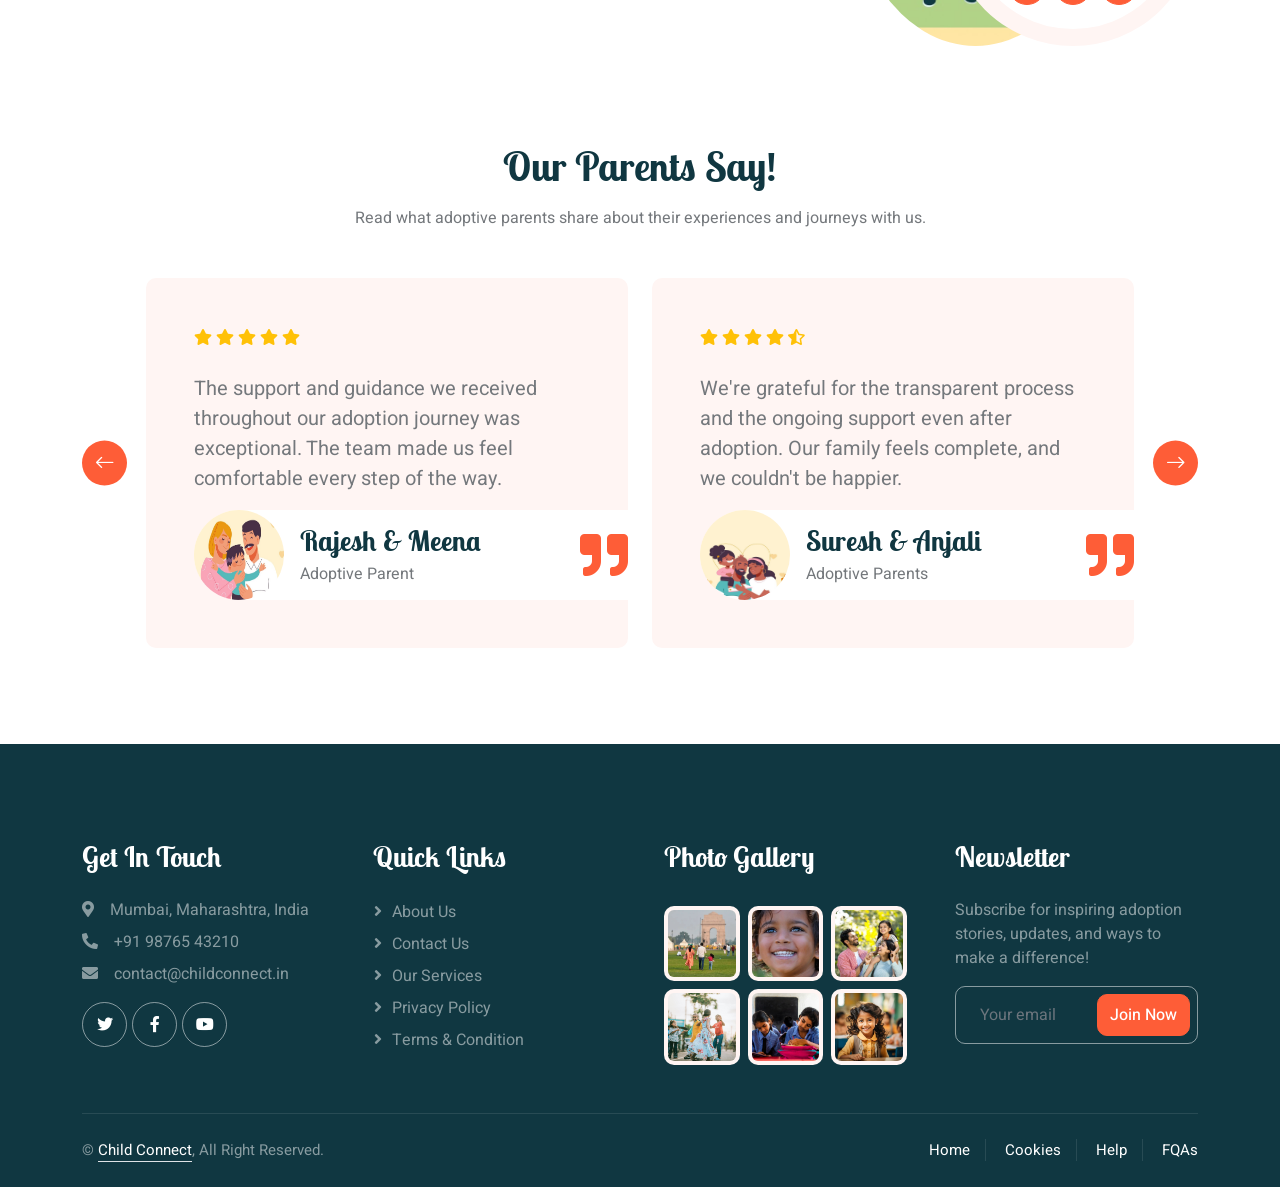
==== commit 360362f8: "Integrate Supabase auth/backend and add config Add client-side Supabase integration and backend help" ====
--- a/Refrence html website/index.html
+++ b/Refrence html website/index.html
@@ -624,6 +624,9 @@
 
     <!-- Template Javascript -->
     <script src="js/main.js"></script>
+    <script src="https://cdn.jsdelivr.net/npm/@supabase/supabase-js@2"></script>
+    <script src="js/config.js"></script>
+    <script src="js/backend.js"></script>
 </body>
 
 </html>
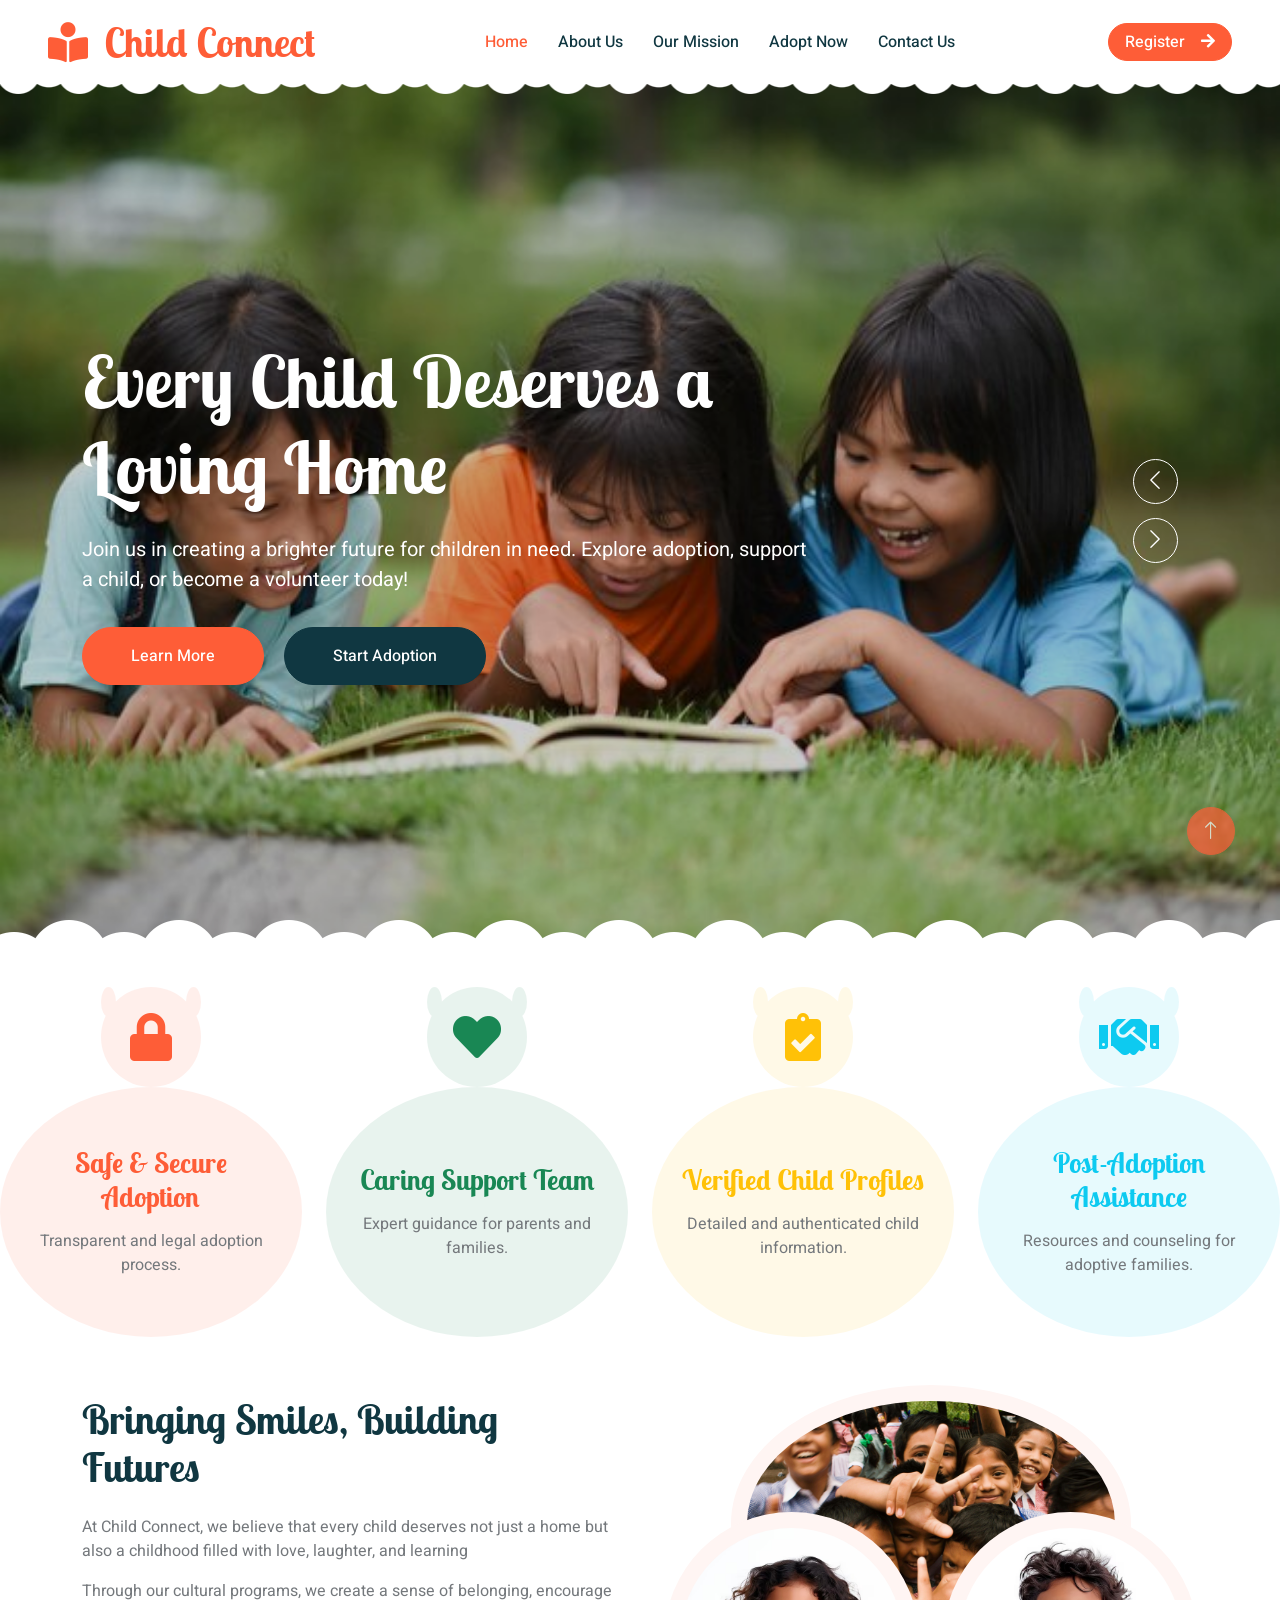
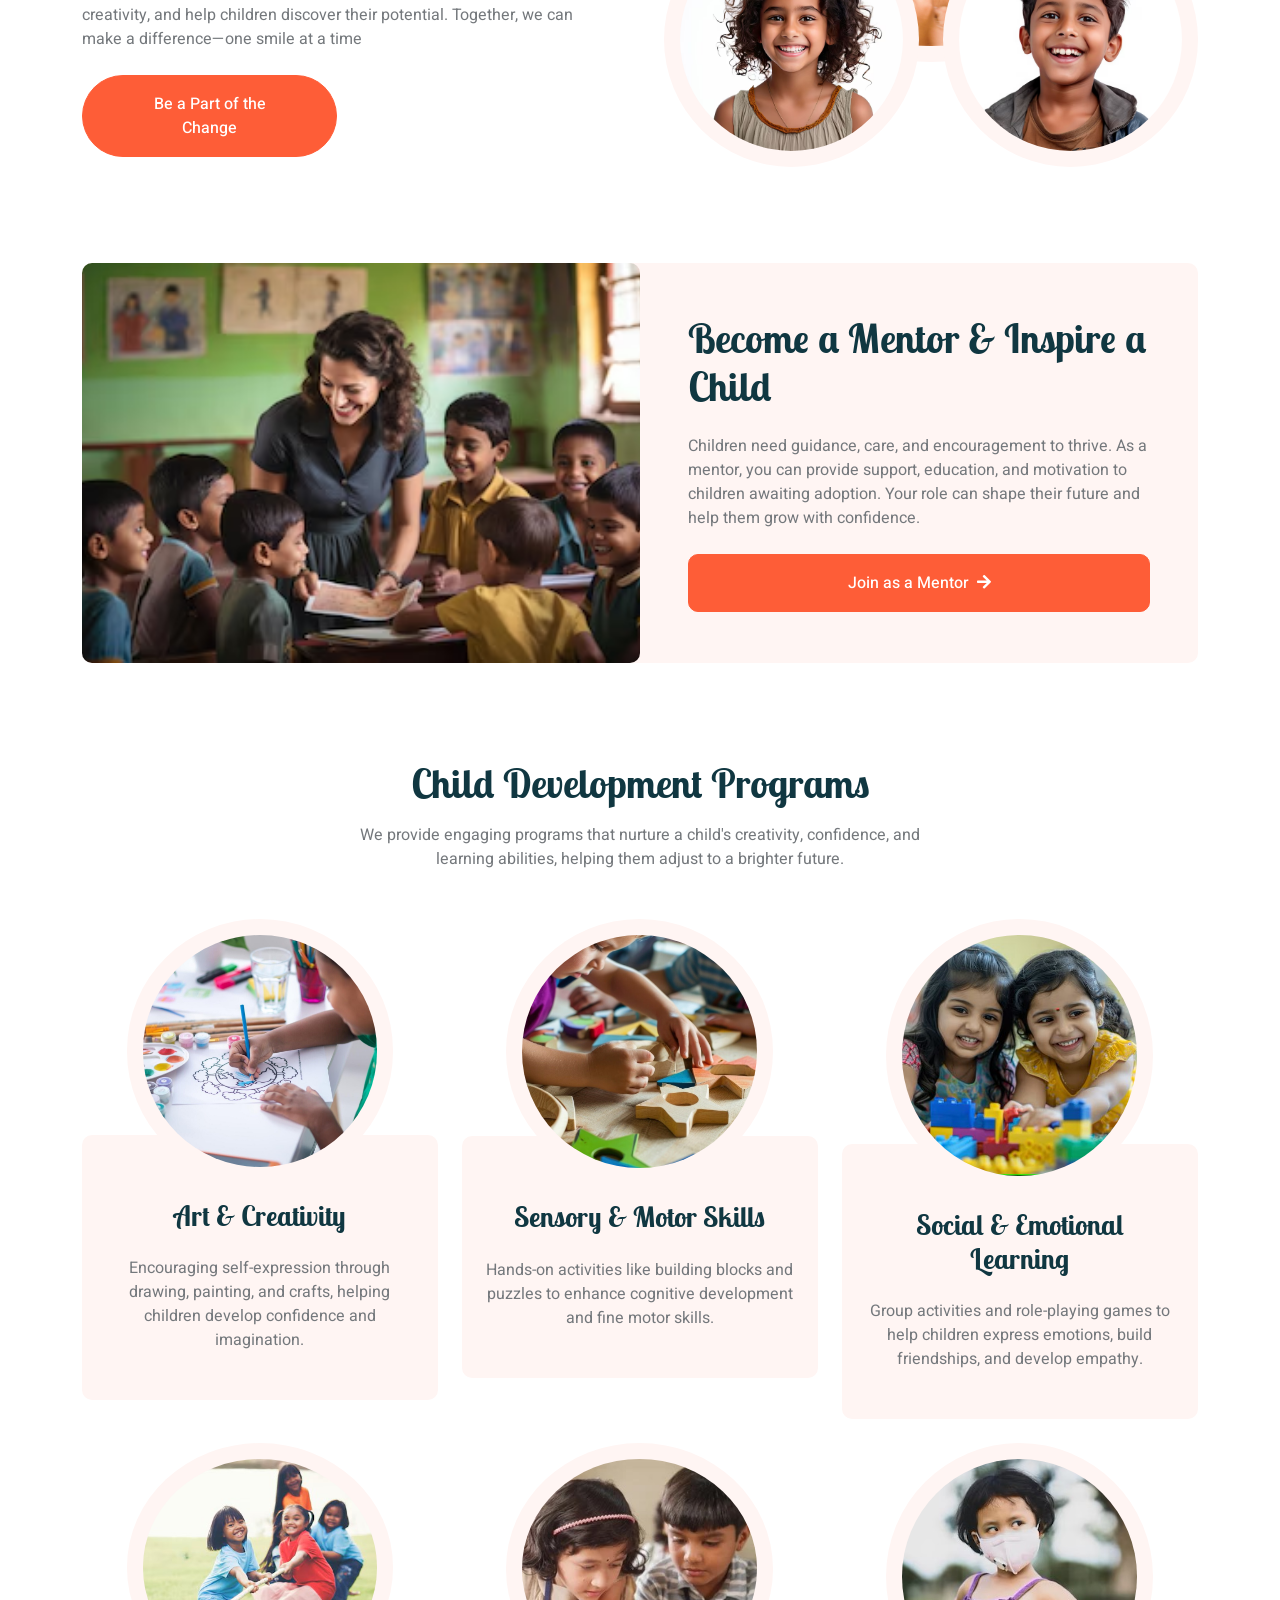
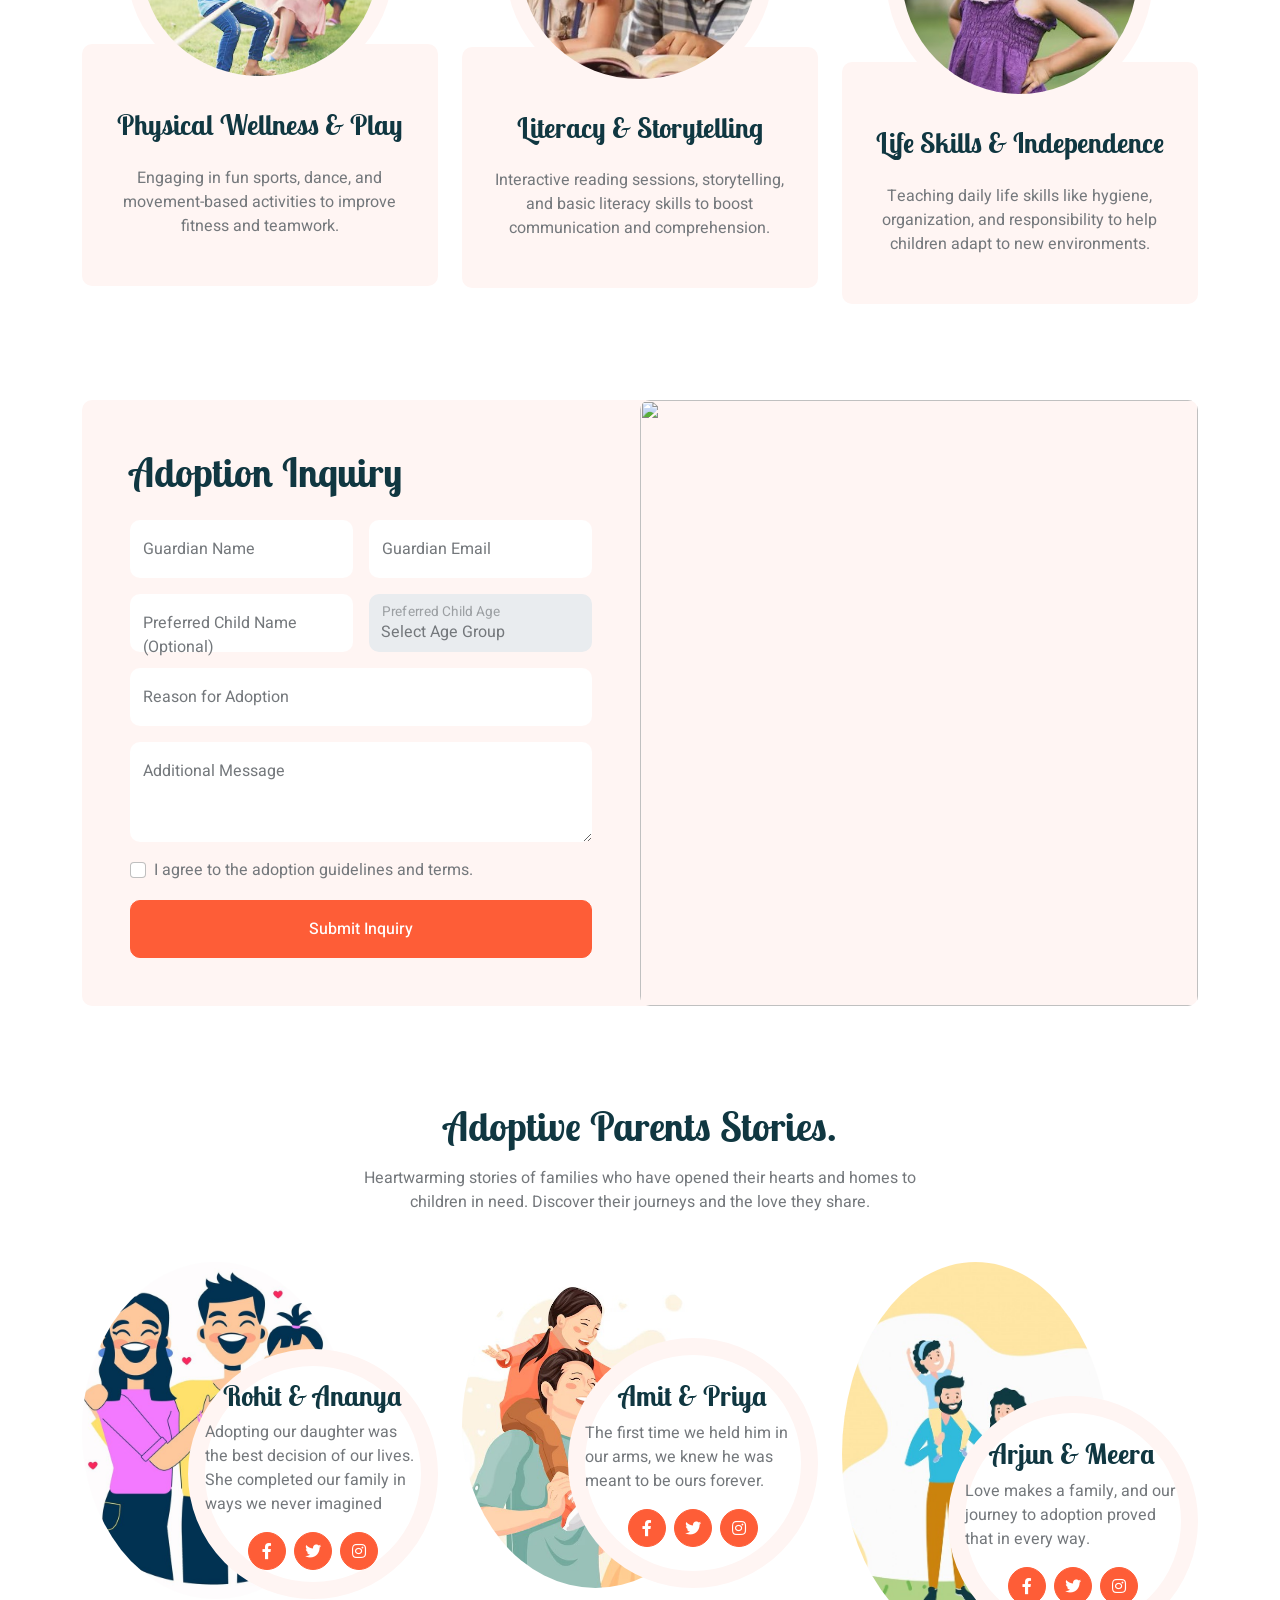
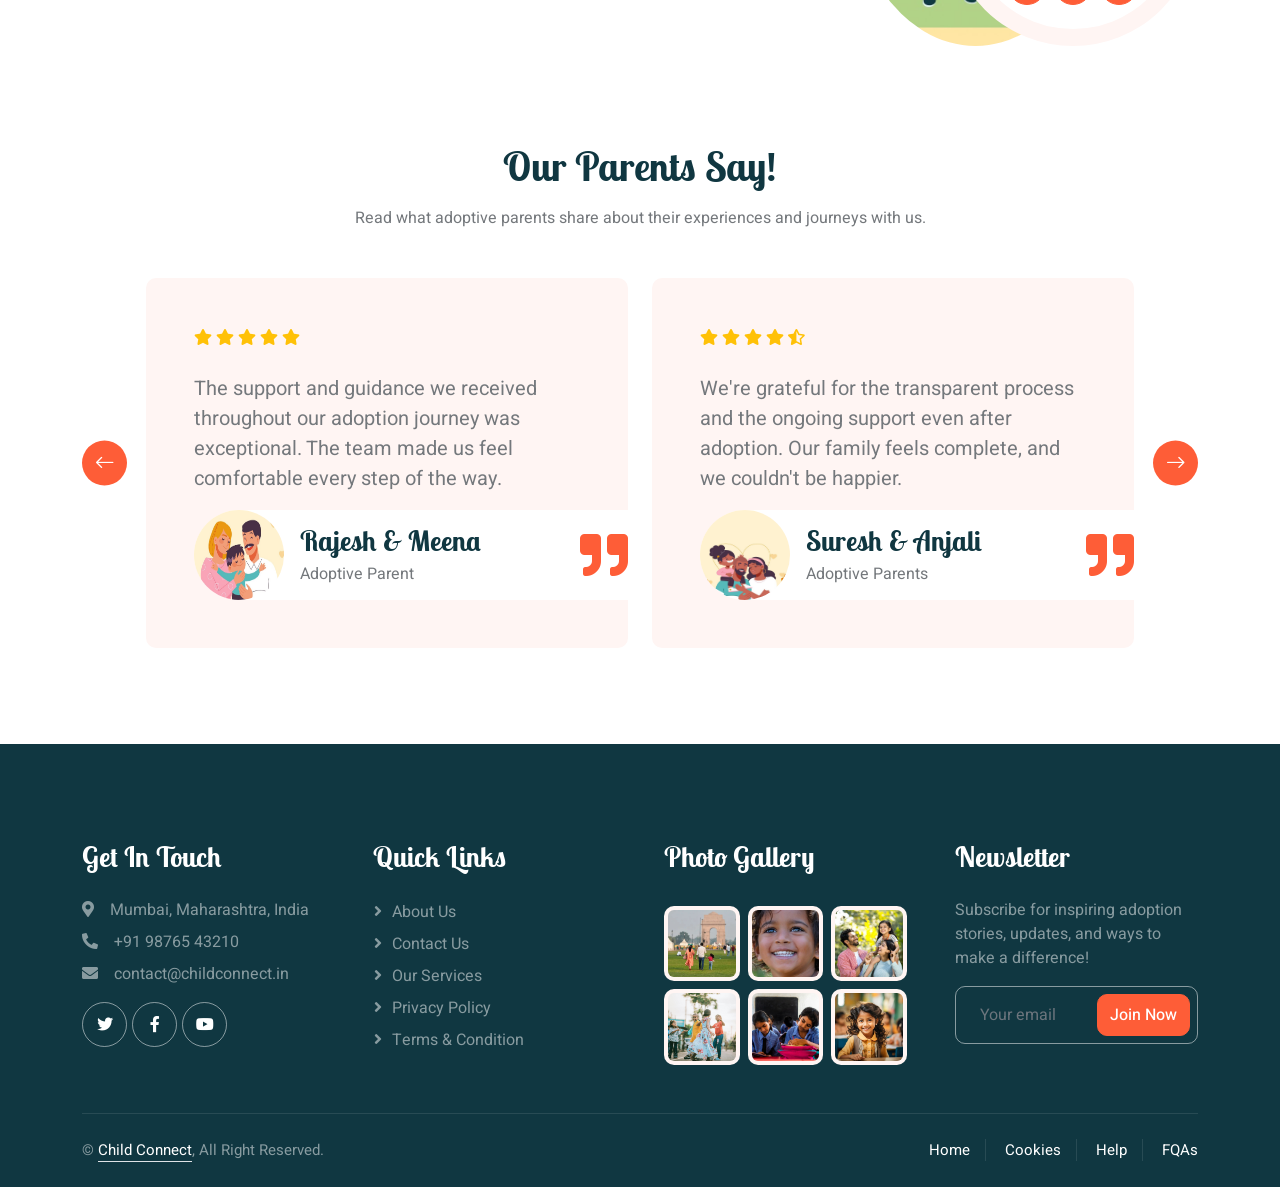
==== commit e19bfdf1: "Update" ====
--- a/Refrence html website/index.html
+++ b/Refrence html website/index.html
@@ -84,8 +84,8 @@
                                 <div class="col-10 col-lg-8">
                                     <h1 class="display-2 text-white animated slideInDown mb-4">Every Child Deserves a Loving Home </h1>
                                     <p class="fs-5 fw-medium text-white mb-4 pb-2">Join us in creating a brighter future for children in need. Explore adoption, support a child, or become a volunteer today!</p>
-                                    <a href="" class="btn btn-primary rounded-pill py-sm-3 px-sm-5 me-3 animated slideInLeft">Learn More</a>
-                                    <a href="" class="btn btn-dark rounded-pill py-sm-3 px-sm-5 animated slideInRight">Start Adoption</a>
+                                    <a href="about.html" class="btn btn-primary rounded-pill py-sm-3 px-sm-5 me-3 animated slideInLeft">Learn More</a>
+                                    <a href="adopt.html" class="btn btn-dark rounded-pill py-sm-3 px-sm-5 animated slideInRight">Start Adoption</a>
                                 </div>
                             </div>
                         </div>
@@ -99,8 +99,8 @@
                                 <div class="col-10 col-lg-8">
                                     <h1 class="display-2 text-white animated slideInDown mb-4">Building a Better Tomorrow</h1>
                                     <p class="fs-5 fw-medium text-white mb-4 pb-2">Your support can change a child's future forever.</p>
-                                    <a href="" class="btn btn-primary rounded-pill py-sm-3 px-sm-5 me-3 animated slideInLeft">Learn More</a>
-                                    <a href="" class="btn btn-dark rounded-pill py-sm-3 px-sm-5 animated slideInRight">Start Adoption</a>
+                                    <a href="about.html" class="btn btn-primary rounded-pill py-sm-3 px-sm-5 me-3 animated slideInLeft">Learn More</a>
+                                    <a href="adopt.html" class="btn btn-dark rounded-pill py-sm-3 px-sm-5 animated slideInRight">Start Adoption</a>
                                 </div>
                             </div>
                         </div>
@@ -221,7 +221,7 @@
                                 <p class="mb-4">Children need guidance, care, and encouragement to thrive. As a mentor, you can provide support, education, and motivation to children awaiting adoption. 
                                     Your role can shape their future and help them grow with confidence.
                                 </p>
-                                <a class="btn btn-primary py-3 px-5" href="">Join as a Mentor<i class="fa fa-arrow-right ms-2"></i></a>
+                                <a class="btn btn-primary py-3 px-5" href="call-to-action.html">Join as a Mentor<i class="fa fa-arrow-right ms-2"></i></a>
                             </div>
                         </div>
                     </div>
@@ -238,7 +238,7 @@
             <h1 class="mb-3">Child Development Programs</h1>
             <p>We provide engaging programs that nurture a child's creativity, confidence, and learning abilities, helping them adjust to a brighter future.</p>
         </div>
-        <div class="row g-4">
+        <div class="row g-4" id="programsGrid">
             <!-- Art & Creativity -->
             <div class="col-lg-4 col-md-6 wow fadeInUp" data-wow-delay="0.1s">
                 <div class="classes-item">
@@ -412,7 +412,7 @@
                     <p>Heartwarming stories of families who have opened their hearts and homes to children in need. 
                         Discover their journeys and the love they share.</p>
                 </div>
-                <div class="row g-4">
+                <div class="row g-4" id="feedbackGrid">
                     <div class="col-lg-4 col-md-6 wow fadeInUp" data-wow-delay="0.1s">
                         <div class="team-item position-relative">
                             <img class="img-fluid rounded-circle w-75" src="img/pc4.jpg" alt="">
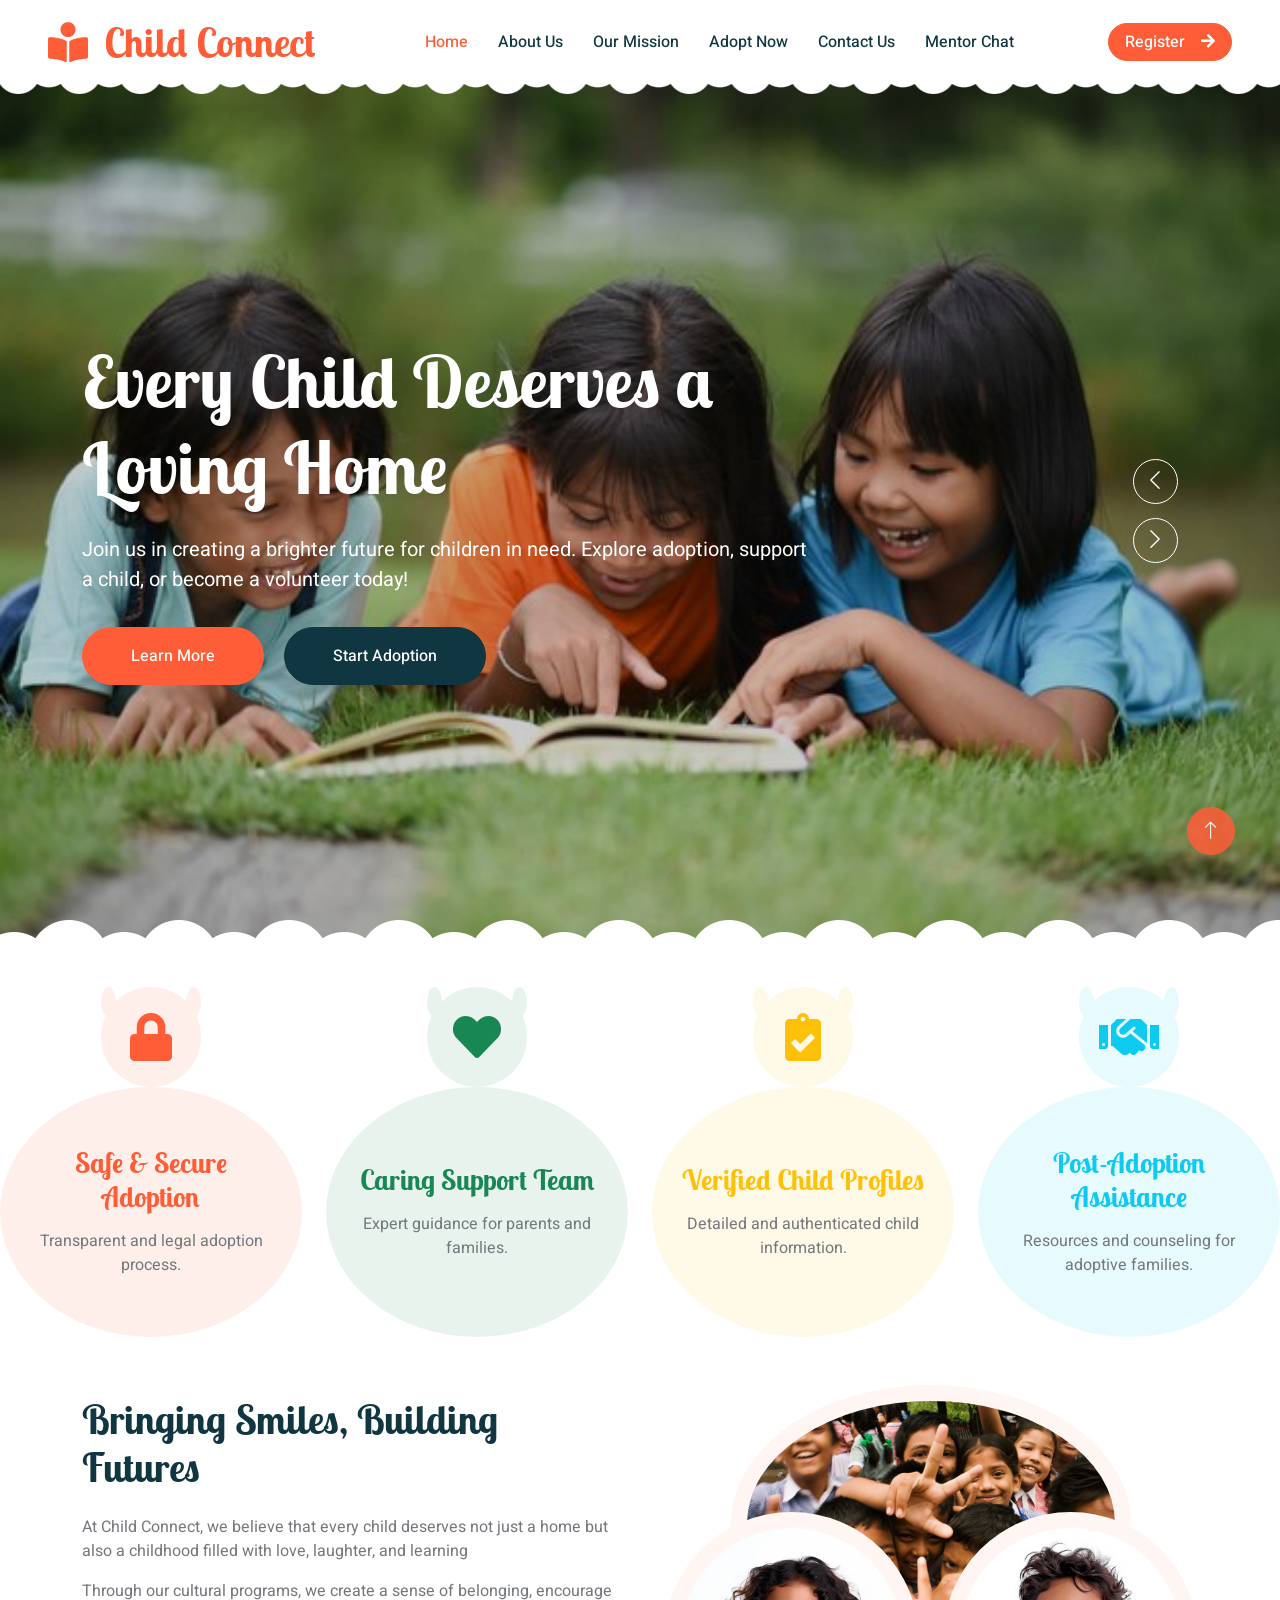
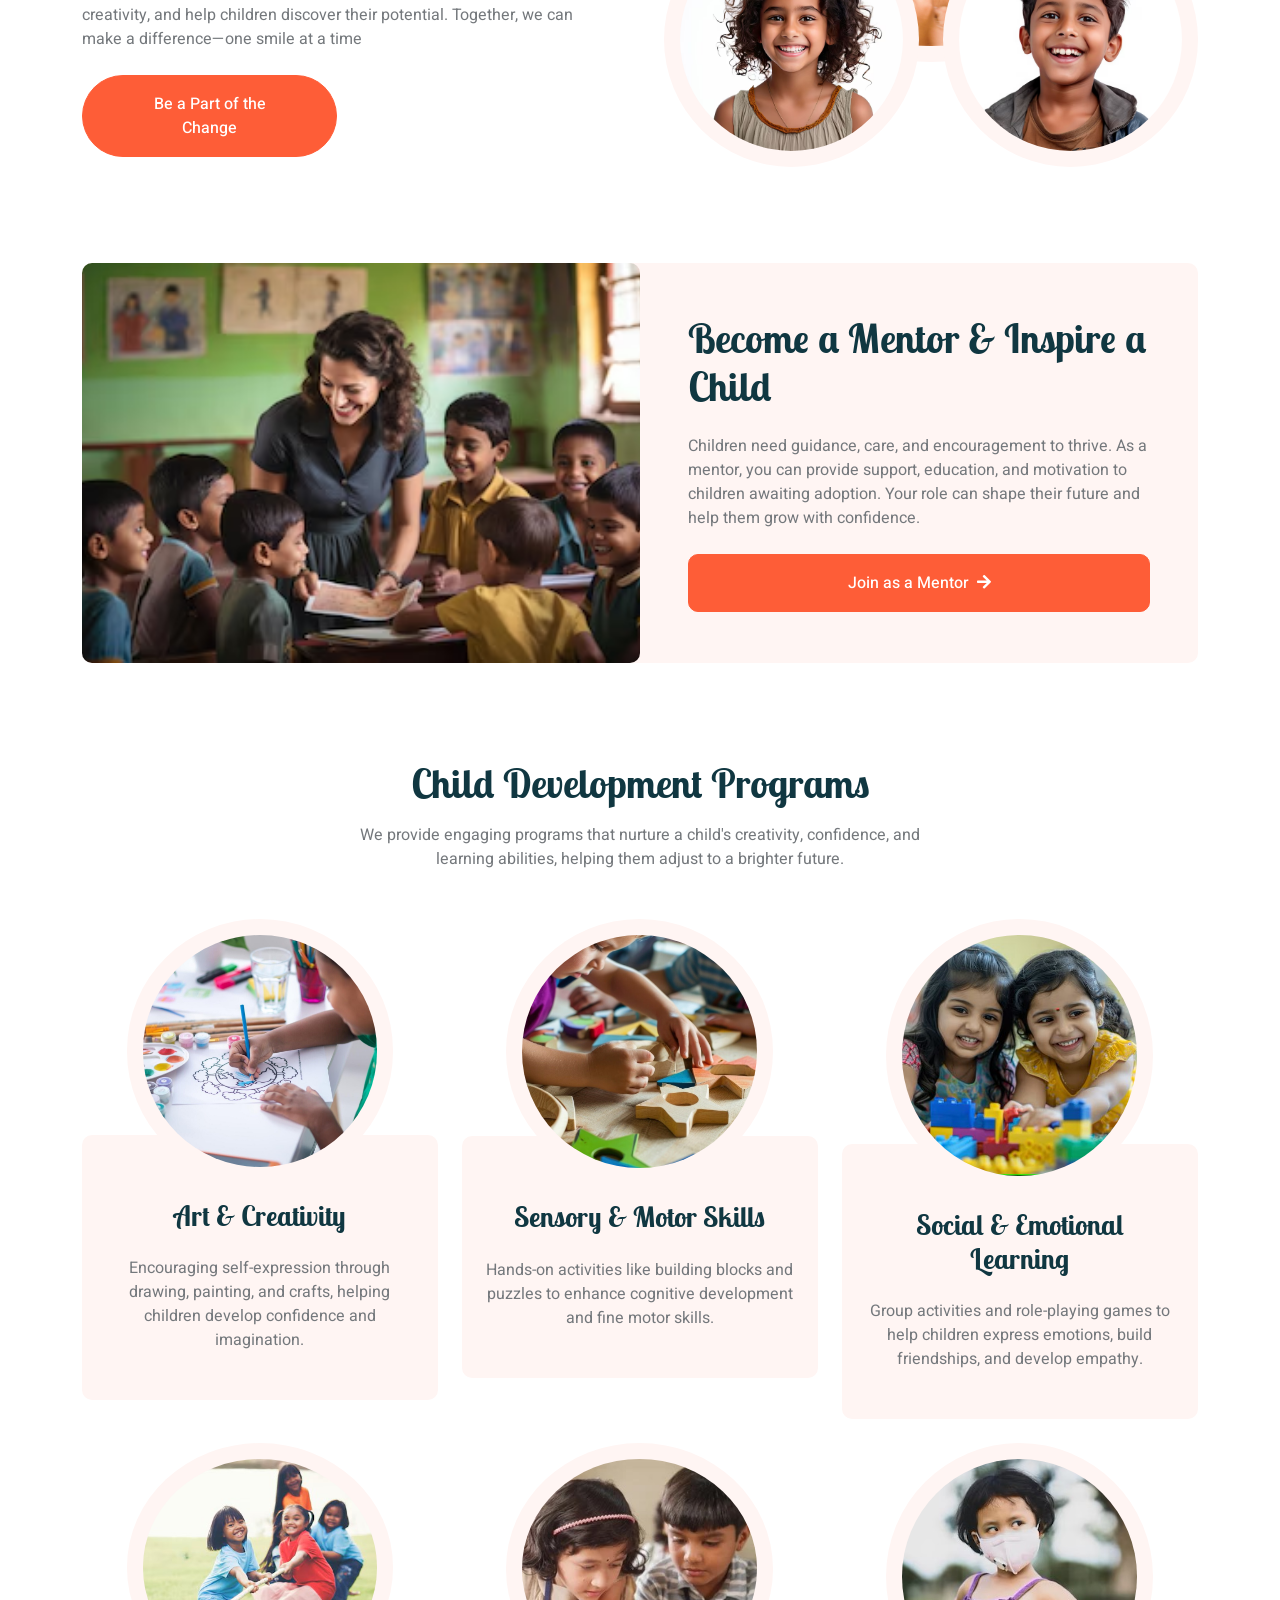
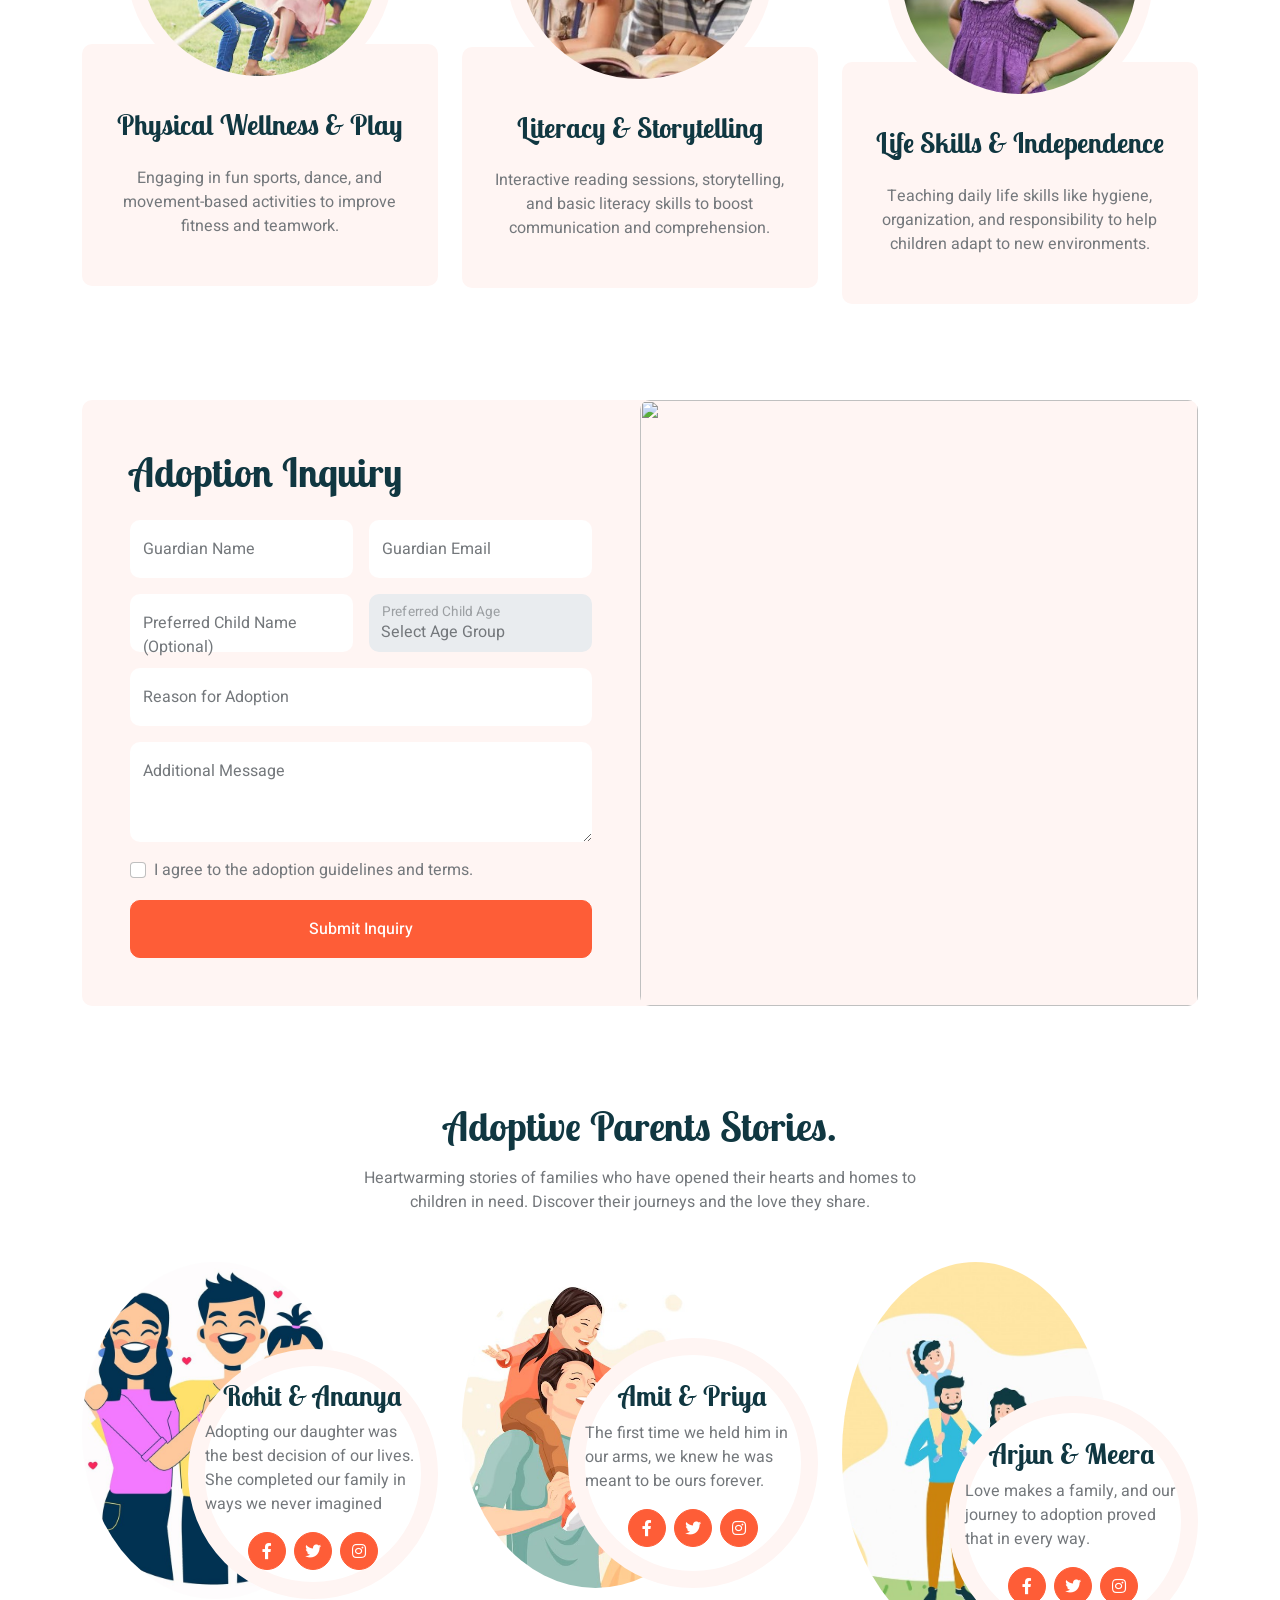
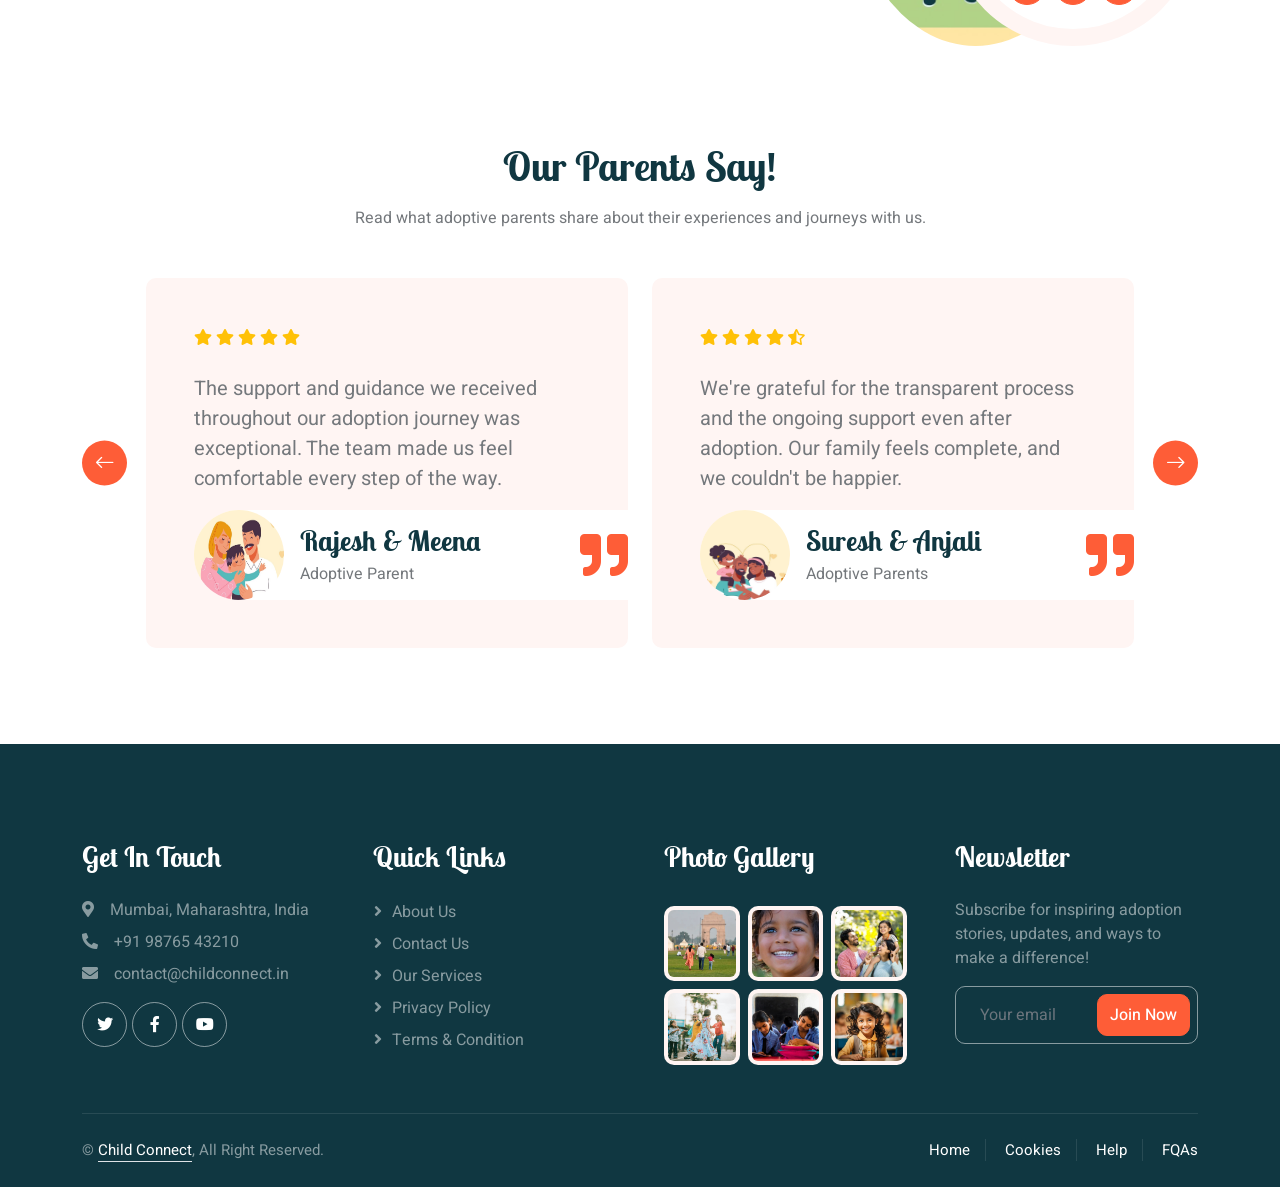
==== commit 8edc7b15: "Add mentor chat page/JS and update forms/nav Introduce a Mentor Chat feature (mentor-chat.html + js/" ====
--- a/Refrence html website/index.html
+++ b/Refrence html website/index.html
@@ -67,6 +67,7 @@
                         
                     </div>
                     <a href="contact.html" class="nav-item nav-link">Contact Us</a>
+                        <a href="mentor-chat.html" class="nav-item nav-link">Mentor Chat</a>
                 </div>
                 <a href="register.html" class="btn btn-primary rounded-pill px-3 d-none d-lg-block">Register<i class="fa fa-arrow-right ms-3"></i></a>            </div>
         </nav>
@@ -332,7 +333,7 @@
                         <div class="col-lg-6 wow fadeIn" data-wow-delay="0.1s">
                             <div class="h-100 d-flex flex-column justify-content-center p-5">
                                 <h1 class="mb-4">Adoption Inquiry</h1>
-                                <form>
+                                <form data-form="adoption-inquiry">
                                     <div class="row g-3">
                                         <div class="col-sm-6">
                                             <div class="form-floating">
